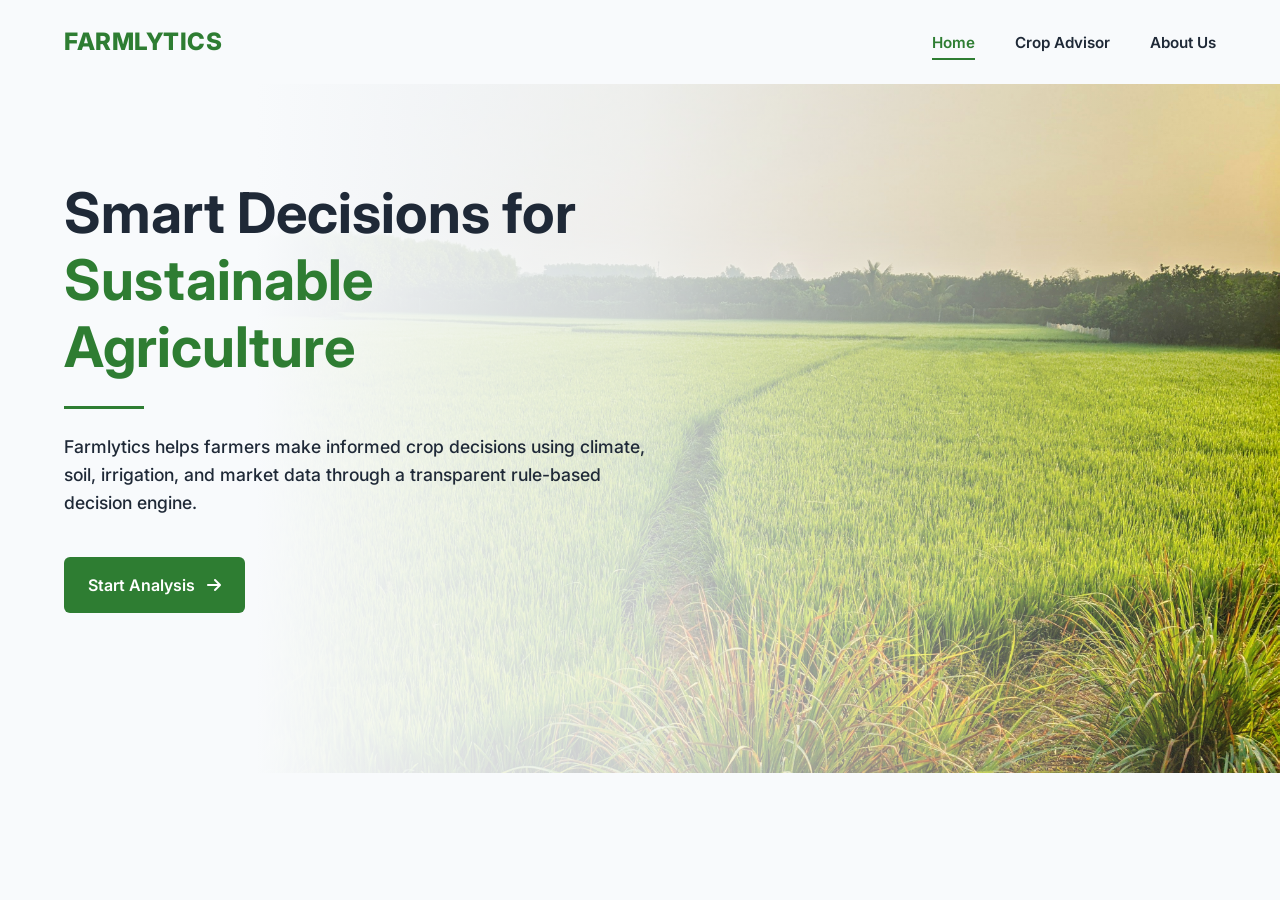
==== frontend/index.html @ 0c530e34 "Initial commit: Farmlytics Agricultural Decision Support System" ====
<!DOCTYPE html>
<html lang="en">
<head>
    <meta charset="UTF-8">
    <meta name="viewport" content="width=device-width, initial-scale=1.0">
    <title>Farmlytics</title>
    <!-- Google Fonts -->
    <link href="https://fonts.googleapis.com/css2?family=Inter:wght@400;500;600;700;800&display=swap" rel="stylesheet">
    <!-- FontAwesome for Icons -->
    <link rel="stylesheet" href="https://cdnjs.cloudflare.com/ajax/libs/font-awesome/6.4.0/css/all.min.css">
    
    <style>
        /* CSS Reset and Variables */
        :root {
            --primary-green: #2e7d32;
            --primary-green-hover: #1b5e20;
            --text-dark: #1f2937;
            --text-gray: #4b5563;
            --bg-light: #f8fafc;
            --white: #ffffff;
            --font-main: 'Inter', sans-serif;
        }

        * {
            margin: 0;
            padding: 0;
            box-sizing: border-box;
        }

        body {
            font-family: var(--font-main);
            color: var(--text-dark);
            background-color: var(--bg-light);
            line-height: 1.5;
        }

        /* Navigation Bar */
        .navbar {
            display: flex;
            justify-content: space-between;
            align-items: center;
            padding: 1.5rem 5%;
            background-color: var(--bg-light);
        }

        .logo {
            font-size: 1.5rem;
            font-weight: 800;
            color: var(--primary-green);
            text-decoration: none;
            letter-spacing: 0.5px;
            transition: transform 0.3s ease;
        }
        
        .logo:hover {
            transform: scale(1.02);
        }

        .nav-links {
            display: flex;
            list-style: none;
            gap: 2.5rem;
        }

        /* Enhanced Functional Hover for Nav Links */
        .nav-links li a {
            position: relative;
            text-decoration: none;
            color: var(--text-dark);
            font-weight: 600;
            font-size: 0.95rem;
            padding-bottom: 0.5rem;
            transition: color 0.3s ease;
        }

        .nav-links li a::after {
            content: '';
            position: absolute;
            width: 0;
            height: 2px;
            bottom: 0;
            left: 0;
            background-color: var(--primary-green);
            transition: width 0.3s ease;
        }

        .nav-links li a:hover {
            color: var(--primary-green);
        }

        .nav-links li a:hover::after,
        .nav-links li a.active::after {
            width: 100%;
        }

        .nav-links li a.active {
            color: var(--primary-green);
        }

        /* Hero Section */
        .hero {
            position: relative;
            padding: 6rem 5% 10rem 5%;
            background: linear-gradient(to right, rgba(248, 250, 252, 1) 20%, rgba(248, 250, 252, 0.8) 50%, rgba(248, 250, 252, 0) 100%), 
                        url('bg_image.jpg') center/cover no-repeat;
            min-height: 75vh;
            display: flex;
            align-items: center;
        }

        .hero-content {
            max-width: 600px;
            z-index: 2;
        }

        .hero h1 {
            font-size: 3.5rem;
            line-height: 1.2;
            font-weight: 700;
            color: var(--text-dark);
            margin-bottom: 1.5rem;
        }

        .hero h1 span {
            color: var(--primary-green);
        }

        .title-divider {
            width: 80px;
            height: 3px;
            background-color: var(--primary-green);
            margin-bottom: 1.5rem;
        }

        .hero p {
            font-size: 1.1rem;
            color: var(--text-dark);
            margin-bottom: 2.5rem;
            font-weight: 500;
            line-height: 1.6;
        }

        /* Enhanced Functional Hover for Button */
        .btn-primary {
            display: inline-flex;
            align-items: center;
            gap: 0.75rem;
            background-color: var(--primary-green);
            color: var(--white);
            padding: 1rem 1.5rem;
            border-radius: 6px;
            text-decoration: none;
            font-weight: 600;
            font-size: 1rem;
            border: none;
            cursor: pointer;
            transition: all 0.3s ease; /* Smoothed all transitions */
        }

        .btn-primary i {
            transition: transform 0.3s ease;
        }

        .btn-primary:hover {
            background-color: var(--primary-green-hover);
            transform: translateY(-2px); /* Lifts the button slightly */
            box-shadow: 0 4px 12px rgba(46, 125, 50, 0.3); /* Adds a soft glow/shadow */
        }

        .btn-primary:hover i {
            transform: translateX(4px); /* Pushes the arrow slightly to the right */
        }
        
        .btn-primary:active {
            transform: translateY(0); /* Button presses down when clicked */
            box-shadow: 0 2px 6px rgba(46, 125, 50, 0.3);
        }

        /* Responsive Design */
        @media (max-width: 900px) {
            .hero h1 {
                font-size: 2.5rem;
            }
        }

        @media (max-width: 768px) {
            .navbar {
                flex-direction: column;
                gap: 1.5rem;
            }
            .nav-links {
                gap: 1.5rem;
                flex-wrap: wrap;
                justify-content: center;
            }
            .hero {
                padding: 4rem 5% 6rem 5%;
                background: linear-gradient(rgba(248, 250, 252, 0.9), rgba(248, 250, 252, 0.9)), 
                            url('bg_image') center/cover;
            }
        }
    </style>
</head>
<body>

    <!-- Navigation -->
    <nav class="navbar">
        <a href="#" class="logo">FARMLYTICS</a>
        <ul class="nav-links">
            <li><a href="#" class="active">Home</a></li>
            <li><a href="analyzer.html">Crop Advisor</a></li>
            <li><a href="#">About Us</a></li>
        </ul>
    </nav>

    <!-- Hero Section -->
    <section class="hero">
        <div class="hero-content">
            <h1>Smart Decisions for<br><span>Sustainable Agriculture</span></h1>
            <div class="title-divider"></div>
            <p>Farmlytics helps farmers make informed crop decisions using climate, soil, irrigation, and market data through a transparent rule-based decision engine.</p>
            <a href="analyzer.html" class="btn-primary">
                Start Analysis <i class="fas fa-arrow-right"></i>
            </a>
        </div>
    </section>

</body>
</html>
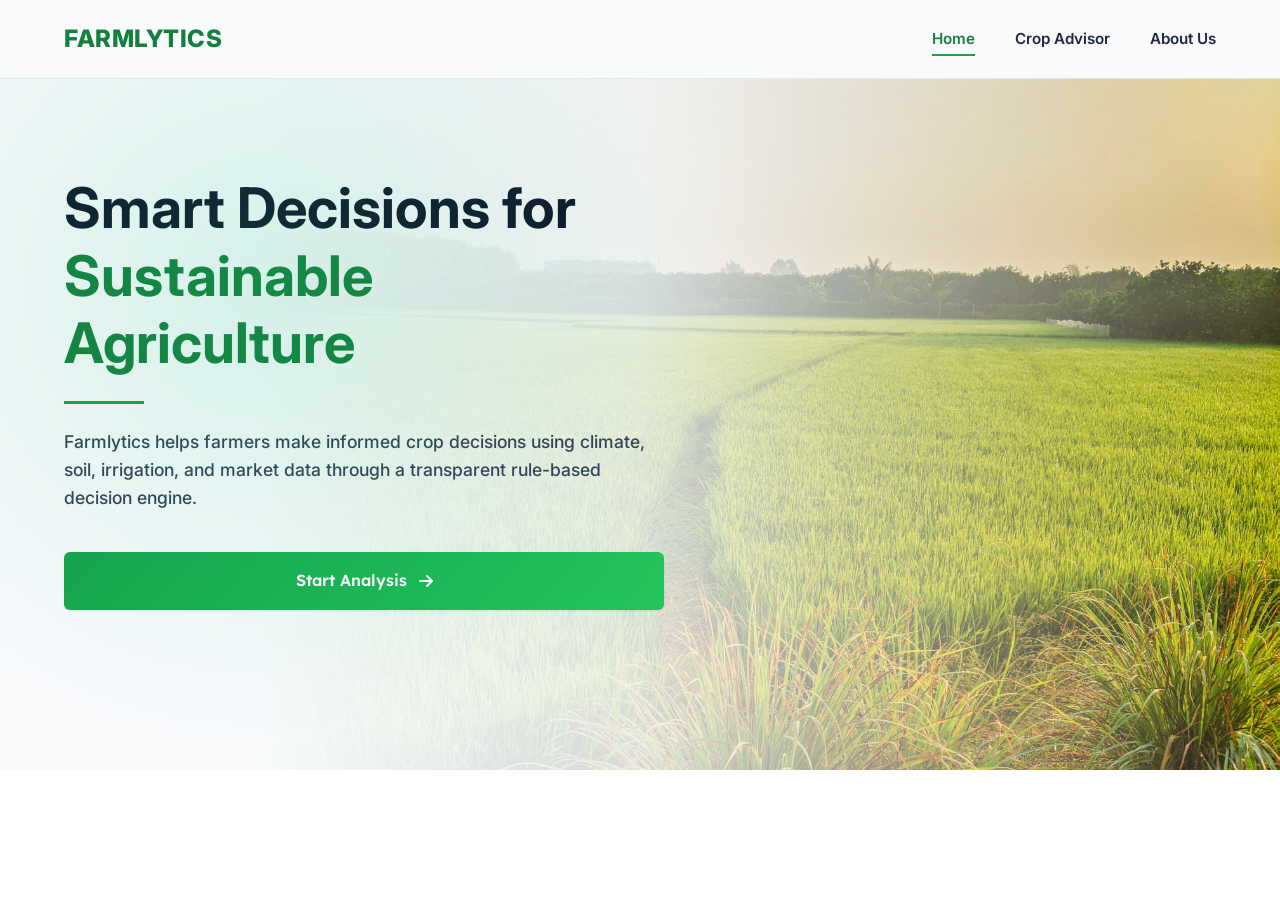
==== commit a6fb4efa: "Decouple frontend HTML and CSS files into clean student-project structure" ====
--- a/frontend/index.html
+++ b/frontend/index.html
@@ -6,210 +6,20 @@
     <title>Farmlytics</title>
     <!-- Google Fonts -->
     <link href="https://fonts.googleapis.com/css2?family=Inter:wght@400;500;600;700;800&display=swap" rel="stylesheet">
-    <!-- FontAwesome for Icons -->
+    <!-- FontAwesome Icons -->
     <link rel="stylesheet" href="https://cdnjs.cloudflare.com/ajax/libs/font-awesome/6.4.0/css/all.min.css">
-    
-    <style>
-        /* CSS Reset and Variables */
-        :root {
-            --primary-green: #2e7d32;
-            --primary-green-hover: #1b5e20;
-            --text-dark: #1f2937;
-            --text-gray: #4b5563;
-            --bg-light: #f8fafc;
-            --white: #ffffff;
-            --font-main: 'Inter', sans-serif;
-        }
-
-        * {
-            margin: 0;
-            padding: 0;
-            box-sizing: border-box;
-        }
-
-        body {
-            font-family: var(--font-main);
-            color: var(--text-dark);
-            background-color: var(--bg-light);
-            line-height: 1.5;
-        }
-
-        /* Navigation Bar */
-        .navbar {
-            display: flex;
-            justify-content: space-between;
-            align-items: center;
-            padding: 1.5rem 5%;
-            background-color: var(--bg-light);
-        }
-
-        .logo {
-            font-size: 1.5rem;
-            font-weight: 800;
-            color: var(--primary-green);
-            text-decoration: none;
-            letter-spacing: 0.5px;
-            transition: transform 0.3s ease;
-        }
-        
-        .logo:hover {
-            transform: scale(1.02);
-        }
-
-        .nav-links {
-            display: flex;
-            list-style: none;
-            gap: 2.5rem;
-        }
-
-        /* Enhanced Functional Hover for Nav Links */
-        .nav-links li a {
-            position: relative;
-            text-decoration: none;
-            color: var(--text-dark);
-            font-weight: 600;
-            font-size: 0.95rem;
-            padding-bottom: 0.5rem;
-            transition: color 0.3s ease;
-        }
-
-        .nav-links li a::after {
-            content: '';
-            position: absolute;
-            width: 0;
-            height: 2px;
-            bottom: 0;
-            left: 0;
-            background-color: var(--primary-green);
-            transition: width 0.3s ease;
-        }
-
-        .nav-links li a:hover {
-            color: var(--primary-green);
-        }
-
-        .nav-links li a:hover::after,
-        .nav-links li a.active::after {
-            width: 100%;
-        }
-
-        .nav-links li a.active {
-            color: var(--primary-green);
-        }
-
-        /* Hero Section */
-        .hero {
-            position: relative;
-            padding: 6rem 5% 10rem 5%;
-            background: linear-gradient(to right, rgba(248, 250, 252, 1) 20%, rgba(248, 250, 252, 0.8) 50%, rgba(248, 250, 252, 0) 100%), 
-                        url('bg_image.jpg') center/cover no-repeat;
-            min-height: 75vh;
-            display: flex;
-            align-items: center;
-        }
-
-        .hero-content {
-            max-width: 600px;
-            z-index: 2;
-        }
-
-        .hero h1 {
-            font-size: 3.5rem;
-            line-height: 1.2;
-            font-weight: 700;
-            color: var(--text-dark);
-            margin-bottom: 1.5rem;
-        }
-
-        .hero h1 span {
-            color: var(--primary-green);
-        }
-
-        .title-divider {
-            width: 80px;
-            height: 3px;
-            background-color: var(--primary-green);
-            margin-bottom: 1.5rem;
-        }
-
-        .hero p {
-            font-size: 1.1rem;
-            color: var(--text-dark);
-            margin-bottom: 2.5rem;
-            font-weight: 500;
-            line-height: 1.6;
-        }
-
-        /* Enhanced Functional Hover for Button */
-        .btn-primary {
-            display: inline-flex;
-            align-items: center;
-            gap: 0.75rem;
-            background-color: var(--primary-green);
-            color: var(--white);
-            padding: 1rem 1.5rem;
-            border-radius: 6px;
-            text-decoration: none;
-            font-weight: 600;
-            font-size: 1rem;
-            border: none;
-            cursor: pointer;
-            transition: all 0.3s ease; /* Smoothed all transitions */
-        }
-
-        .btn-primary i {
-            transition: transform 0.3s ease;
-        }
-
-        .btn-primary:hover {
-            background-color: var(--primary-green-hover);
-            transform: translateY(-2px); /* Lifts the button slightly */
-            box-shadow: 0 4px 12px rgba(46, 125, 50, 0.3); /* Adds a soft glow/shadow */
-        }
-
-        .btn-primary:hover i {
-            transform: translateX(4px); /* Pushes the arrow slightly to the right */
-        }
-        
-        .btn-primary:active {
-            transform: translateY(0); /* Button presses down when clicked */
-            box-shadow: 0 2px 6px rgba(46, 125, 50, 0.3);
-        }
-
-        /* Responsive Design */
-        @media (max-width: 900px) {
-            .hero h1 {
-                font-size: 2.5rem;
-            }
-        }
-
-        @media (max-width: 768px) {
-            .navbar {
-                flex-direction: column;
-                gap: 1.5rem;
-            }
-            .nav-links {
-                gap: 1.5rem;
-                flex-wrap: wrap;
-                justify-content: center;
-            }
-            .hero {
-                padding: 4rem 5% 6rem 5%;
-                background: linear-gradient(rgba(248, 250, 252, 0.9), rgba(248, 250, 252, 0.9)), 
-                            url('bg_image') center/cover;
-            }
-        }
-    </style>
+    <!-- External Stylesheet (HTML and CSS Completely Separated) -->
+    <link rel="stylesheet" href="styles.css?v=9.0">
 </head>
 <body>
 
-    <!-- Navigation -->
+    <!-- Navigation Bar -->
     <nav class="navbar">
-        <a href="#" class="logo">FARMLYTICS</a>
+        <a href="index.html" class="logo">FARMLYTICS</a>
         <ul class="nav-links">
-            <li><a href="#" class="active">Home</a></li>
+            <li><a href="index.html" class="active">Home</a></li>
             <li><a href="analyzer.html">Crop Advisor</a></li>
-            <li><a href="#">About Us</a></li>
+            <li><a href="about.html">About Us</a></li>
         </ul>
     </nav>
 
--- a/frontend/styles.css
+++ b/frontend/styles.css
@@ -0,0 +1,6918 @@
+/* ==========================================================================+
+   AgroRisk Advisor — Design System & Styles+
+   ========================================================================== */+
++
+@import url('https://fonts.googleapis.com/css2?family=Inter:wght@300;400;600;700&family=Lexend:wght@300;400;600;800&family=JetBrains+Mono&display=swap');+
++
+/* --------------------------------------------------------------------------+
+   Layer 1 — Primitive Tokens (Theme-Invariant)+
+   -------------------------------------------------------------------------- */+
+:root {+
+  /* --- Colors (Primitives) — defined once, never changed by theme --- */+
+  --green-50: #f0fdf4;+
+  --green-100: #dcfce7;+
+  --green-200: #bbf7d0;+
+  --green-300: #86efac;+
+  --green-400: #4ade80;+
+  --green-500: #22c55e;+
+  --green-600: #16a34a;+
+  --green-700: #15803d;+
+  --green-800: #166534;+
+  --green-900: #14532d;+
+  --green-950: #052e16;+
++
+  --emerald-500: #10b981;+
+  --emerald-600: #059669;+
++
+  --slate-50: #f8fafc;+
+  --slate-100: #f1f5f9;+
+  --slate-200: #e2e8f0;+
+  --slate-300: #cbd5e1;+
+  --slate-400: #94a3b8;+
+  --slate-500: #64748b;+
+  --slate-600: #475569;+
+  --slate-700: #334155;+
+  --slate-800: #1e293b;+
+  --slate-900: #0f172a;+
+  --slate-950: #020617;+
++
+  --amber-50: #fffbeb;+
+  --amber-300: #fcd34d;+
+  --amber-400: #fbbf24;+
+  --amber-500: #f59e0b;+
+  --amber-700: #b45309;+
+  --amber-800: #92400e;+
++
+  --red-50: #fef2f2;+
+  --red-400: #f87171;+
+  --red-600: #dc2626;+
+  --red-800: #991b1b;+
+  --red-900: #7f1d1d;+
++
+  --white: #ffffff;+
+  --black: #111111;+
++
+  /* --- Typography --- */+
+  --font-heading: 'Lexend', system-ui, sans-serif;+
+  --font-body: 'Inter', system-ui, sans-serif;+
+  --font-mono: 'JetBrains Mono', monospace;+
+  --font-primary: var(--font-body);+
++
+  /* --- Spacing (8-point grid) --- */+
+  --s-1: 0.5rem;   /* 8px */+
+  --s-15: 0.75rem; /* 12px — deviate: half-step for compact padding */+
+  --s-2: 1rem;     /* 16px */+
+  --s-3: 1.5rem;   /* 24px */+
+  --s-4: 2rem;     /* 32px */+
+  --s-5: 2.5rem;   /* 40px */+
+  --s-6: 3rem;     /* 48px */+
+  --s-8: 4rem;     /* 64px */+
+  --s-12: 6rem;    /* 96px */+
+  --space-2: var(--s-2);+
+  --space-4: var(--s-4);+
+  --space-8: var(--s-8);+
++
+  /* --- Radii --- */+
+  --radius-sm: 8px;+
+  --radius-md: 16px;+
+  --radius-lg: 24px;+
+  --radius-xl: 32px;+
+  --radius-full: 9999px;+
++
+  /* --- Transitions --- */+
+  --t-fast: 150ms cubic-bezier(0.4, 0, 0.2, 1);+
+  --t-base: 300ms cubic-bezier(0.4, 0, 0.2, 1);+
+  --t-slow: 500ms cubic-bezier(0.4, 0, 0.2, 1);+
++
+  /* --- Z-Index Scale --- */+
+  --z-base: 1;+
+  --z-dropdown: 10;+
+  --z-sticky: 20;+
+  --z-overlay: 30;+
+  --z-modal: 40;+
+}+
++
+/* --------------------------------------------------------------------------+
+   Layer 2 — Semantic Tokens: LIGHT MODE (default)+
+   High-contrast, sunlight-optimized for agricultural field workers.+
+   Text: #111111 on #ffffff — contrast ratio ≈ 18.9:1 (WCAG AAA).+
+   -------------------------------------------------------------------------- */+
+html,+
+html[data-theme="light"] {+
+  /* --- Surface --- */+
+  --app-bg: #ffffff;+
+  --app-text: #111111;+
+  --app-text-muted: #555555;+
+  --card-bg: #ffffff;+
+  --card-border: #d1d5db;+
+  --nav-bg: rgba(255, 255, 255, 0.92);+
+  --nav-blur: 16px;+
+  --nav-text: #333333;+
++
+  /* --- Primary --- */+
+  --primary: #157a3b;+
+  --primary-hover: #0f5f2d;+
+  --accent: var(--amber-500);+
+  --accent-primary: #157a3b;+
+  --accent-glow: rgba(21, 122, 59, 0.1);+
+  --btn-primary-hover: #0f5f2d;+
++
+  /* --- Text Hierarchy (WCAG AAA on white) --- */+
+  --text-primary: #111111;+
+  --text-secondary: #333333;+
+  --text-muted: #666666;+
++
+  /* --- Backgrounds --- */+
+  --bg-body: #ffffff;+
+  --bg-surface: #ffffff;+
+  --bg-surface-alt: #f5f5f5;+
++
+  /* --- Borders --- */+
+  --border-soft: #cccccc;+
+  --border-subtle: #e0e0e0;+
+  --border-hover: #999999;+
+  --border-focus: #157a3b;+
++
+  /* --- Glass --- */+
+  --glass-bg: rgba(255, 255, 255, 0.7);+
+  --glass-border: rgba(0, 0, 0, 0.08);+
+  --glass-blur: blur(12px);+
++
+  /* --- Shadows --- */+
+  --shadow-sm: 0 1px 3px 0 rgb(0 0 0 / 0.08);+
+  --shadow-md: 0 4px 8px -2px rgb(0 0 0 / 0.12), 0 2px 4px -2px rgb(0 0 0 / 0.08);+
+  --shadow-lg: 0 12px 24px -4px rgb(0 0 0 / 0.12), 0 4px 8px -4px rgb(0 0 0 / 0.08);+
+  --shadow-glow: 0 0 16px rgba(21, 122, 59, 0.2);+
++
+  /* --- Risk Tones (Light — WCAG AAA) --- */+
+  --risk-safe-bg: #e8f5e9;+
+  --risk-safe-border: #2e7d32;+
+  --risk-safe-text: #1b5e20;+
+  --risk-safe-badge: #2e7d32;+
++
+  --risk-moderate-bg: #fff8e1;+
+  --risk-moderate-border: #e6a800;+
+  --risk-moderate-text: #7a4f01;+
+  --risk-moderate-badge: #c78c00;+
++
+  --risk-high-bg: #ffebee;+
+  --risk-high-border: #c62828;+
+  --risk-high-text: #b71c1c;+
+  --risk-high-badge: #c62828;+
++
+  /* --- Form Tones --- */+
+  --input-bg: #fafafa;+
+  --input-border: #cccccc;+
+  --input-focus: var(--primary);+
+}+
++
+/* --------------------------------------------------------------------------+
+   Layer 2 — Semantic Tokens: DARK MODE+
+   Optimised for indoor / low-light use.+
+   -------------------------------------------------------------------------- */+
+html[data-theme="dark"] {+
+  --app-bg: #0a0f1a;+
+  --app-text: #e8eaed;+
+  --app-text-muted: #9aa0a6;+
+  --card-bg: rgba(15, 23, 42, 0.65);+
+  --card-border: rgba(255, 255, 255, 0.08);+
+  --nav-bg: rgba(10, 15, 26, 0.88);+
+  --nav-blur: 16px;+
+  --nav-text: #c0c8d0;+
++
+  --primary: #4ade80;+
+  --primary-hover: #86efac;+
+  --accent: var(--amber-400);+
+  --accent-primary: #4ade80;+
+  --accent-glow: rgba(74, 222, 128, 0.12);+
+  --btn-primary-hover: #86efac;+
++
+  --text-primary: #e8eaed;+
+  --text-secondary: #b0b8c1;+
+  --text-muted: #7a8492;+
++
+  --bg-body: #0a0f1a;+
+  --bg-surface: #111827;+
+  --bg-surface-alt: #1a2332;+
++
+  --border-soft: rgba(255, 255, 255, 0.1);+
+  --border-subtle: rgba(255, 255, 255, 0.06);+
+  --border-hover: rgba(255, 255, 255, 0.2);+
+  --border-focus: #4ade80;+
++
+  --glass-bg: rgba(15, 23, 42, 0.4);+
+  --glass-border: rgba(255, 255, 255, 0.06);+
+  --glass-blur: blur(12px);+
++
+  --shadow-sm: 0 1px 2px 0 rgb(0 0 0 / 0.3);+
+  --shadow-md: 0 4px 8px -2px rgb(0 0 0 / 0.4), 0 2px 4px -2px rgb(0 0 0 / 0.3);+
+  --shadow-lg: 0 12px 24px -4px rgb(0 0 0 / 0.5), 0 4px 8px -4px rgb(0 0 0 / 0.4);+
+  --shadow-glow: 0 0 20px rgba(74, 222, 128, 0.25);+
++
+  --risk-safe-bg: rgba(34, 197, 94, 0.1);+
+  --risk-safe-border: #4ade80;+
+  --risk-safe-text: #86efac;+
+  --risk-safe-badge: #22c55e;+
++
+  --risk-moderate-bg: rgba(245, 158, 11, 0.1);+
+  --risk-moderate-border: var(--amber-400);+
+  --risk-moderate-text: #fcd34d;+
+  --risk-moderate-badge: #f59e0b;+
++
+  --risk-high-bg: rgba(239, 68, 68, 0.1);+
+  --risk-high-border: #f87171;+
+  --risk-high-text: #fca5a5;+
+  --risk-high-badge: #ef4444;+
++
+  --input-bg: rgba(15, 23, 42, 0.8);+
+  --input-border: rgba(255, 255, 255, 0.1);+
+  --input-focus: #4ade80;+
+}+
++
+/* --------------------------------------------------------------------------+
+   Theme Toggle Button+
+   -------------------------------------------------------------------------- */+
+.theme-toggle {+
+  display: inline-flex;+
+  align-items: center;+
+  justify-content: center;+
+  width: 2.5rem;+
+  height: 2.5rem;+
+  padding: 0;+
+  border: 1px solid var(--border-soft);+
+  border-radius: var(--radius-sm);+
+  background: var(--bg-surface-alt);+
+  color: var(--text-primary);+
+  font-size: 1.25rem;+
+  cursor: pointer;+
+  transition: background var(--t-fast), border-color var(--t-fast), transform var(--t-fast);+
+  flex-shrink: 0;+
+  line-height: 1;+
+}+
++
+.theme-toggle:hover {+
+  border-color: var(--primary);+
+  background: var(--accent-glow);+
+  transform: scale(1.08);+
+}+
++
+.theme-toggle:focus-visible {+
+  outline: 2px solid var(--border-focus);+
+  outline-offset: 2px;+
+}+
++
+  justify-content: center;+
+  text-align: center;+
+  padding: var(--s-8) var(--s-4);+
+  background: #111827;+
+  overflow: hidden;+
+  border-bottom: 1px solid var(--card-border);+
+}+
++
+.hero::before {+
+  content: "";+
+  position: absolute;+
+  inset: 0;+
+  background-image: url('assets/images/hero_bg.png');+
+  background-size: cover;+
+  background-position: center;+
+  opacity: 0.25;+
+  z-index: 1;+
+}+
++
+.hero::after {+
+  content: "";+
+  position: absolute;+
+  inset: 0;+
+  background: radial-gradient(circle at 20% 30%, rgba(16, 185, 129, 0.15) 0%, transparent 40%),+
+              radial-gradient(circle at 80% 70%, rgba(245, 158, 11, 0.1) 0%, transparent 40%);+
+  z-index: 2;+
+  animation: meshFlow 20s infinite alternate ease-in-out;+
+}+
++
+@keyframes meshFlow {+
+  0% { transform: scale(1) translate(0, 0); }+
+  100% { transform: scale(1.1) translate(20px, 20px); }+
+}+
++
+.hero__content {+
+  max-width: 800px;+
+  position: relative;+
+  z-index: 10;+
+  animation: fadeSlideUp 0.8s var(--t-slow) both;+
+}+
++
+.hero__title {+
+  font-family: var(--font-heading);+
+  font-size: clamp(2.5rem, 8vw, 4.5rem);+
+  font-weight: 800;+
+  line-height: 1;+
+  letter-spacing: -0.04em;+
+  color: white;+
+  margin-bottom: var(--s-4);+
+}+
++
+.hero__accent {+
+  background: linear-gradient(to right, var(--green-400), var(--amber-400));+
+  -webkit-background-clip: text;+
+  background-clip: text;+
+  color: transparent;+
+  display: inline-block;+
+}+
++
+.hero__subtitle {+
+  font-size: 1.25rem;+
+  font-family: var(--font-body);+
+  color: var(--slate-400);+
+  margin-bottom: var(--s-6);+
+  max-width: 600px;+
+  margin-inline: auto;+
+}+
++
+.hero__cta {+
+  display: inline-flex;+
+  align-items: center;+
+  gap: var(--s-1);+
+  background: var(--primary);+
+  color: white;+
+  padding: var(--s-2) var(--s-6);+
+  border-radius: var(--radius-full);+
+  font-weight: 700;+
+  font-size: 1.125rem;+
+  transition: all var(--t-base);+
+  box-shadow: var(--shadow-glow);+
+}+
++
+.hero__cta:hover {+
+  transform: translateY(-4px);+
+  background: var(--primary-hover);+
+  box-shadow: 0 12px 24px rgba(16, 185, 129, 0.4);+
+}+
++
+/* Feature Cards Overhaul */+
+.about-section {+
+  max-width: 1200px;+
+  margin: 0 auto;+
+  padding: var(--s-12) var(--s-4);+
+}+
++
+.section-heading {+
+  font-family: var(--font-heading);+
+  font-size: 2.5rem;+
+  font-weight: 800;+
+  text-align: center;+
+  margin-bottom: var(--s-8);+
+  color: var(--app-text);+
+  letter-spacing: -0.02em;+
+}+
++
+.about-grid {+
+  display: grid;+
+  grid-template-columns: repeat(auto-fit, minmax(280px, 1fr));+
+  gap: var(--s-3);+
+}+
++
+.about-card {+
+  background: var(--card-bg);+
+  border: 1px solid var(--card-border);+
+  border-radius: var(--radius-lg);+
+  padding: var(--s-4);+
+  transition: all var(--t-base);+
+  display: flex;+
+  flex-direction: column;+
+  gap: var(--s-2);+
+  backdrop-filter: var(--glass-blur);+
+}+
++
+.about-card:hover {+
+  transform: translateY(-8px);+
+  border-color: var(--primary);+
+  box-shadow: var(--shadow-lg);+
+}+
++
+.about-card__icon {+
+  font-size: 2.5rem;+
+  background: var(--slate-100);+
+  width: 64px;+
+  height: 64px;+
+  display: flex;+
+  align-items: center;+
+  justify-content: center;+
+  border-radius: var(--radius-md);+
+  margin-bottom: var(--s-1);+
+}+
++
+.about-card__title {+
+  font-family: var(--font-heading);+
+  font-size: 1.25rem;+
+  font-weight: 700;+
+  color: var(--app-text);+
+}+
++
+.about-card__text {+
+  color: var(--app-text-muted);+
+  font-size: 0.9375rem;+
+  line-height: 1.6;+
+}+
++
+/* Animations */+
+@keyframes fadeSlideUp {+
+  0% {+
+    opacity: 0;+
+    transform: translateY(30px);+
+  }+
+  100% {+
+    opacity: 1;+
+    transform: translateY(0);+
+  }+
+}+
++
+@keyframes fadeIn {+
+  from { opacity: 0; }+
+  to { opacity: 1; }+
+}+
++
+@keyframes shimmer {+
+  0% { background-position: -200% 0; }+
+  100% { background-position: 200% 0; }+
+}+
++
++
+/* Focus visible */+
+:focus-visible {+
+  outline: 2px solid var(--border-focus);+
+  outline-offset: 2px;+
+}+
++
+/* [hidden] rule moved to bottom for priority */+
++
+/* Reduced motion */+
+@media (prefers-reduced-motion: reduce) {+
++
+  *,+
+  *::before,+
+  *::after {+
+    animation-duration: 0.01ms !important;+
+    /* deviate: accessibility override */+
+    animation-iteration-count: 1 !important;+
+    /* deviate: accessibility override */+
+    transition-duration: 0.01ms !important;+
+    /* deviate: accessibility override */+
+  }+
++
+  html {+
+    scroll-behavior: auto;+
+  }+
+}+
++
+/* --------------------------------------------------------------------------+
+   Utility — Container+
+   -------------------------------------------------------------------------- */+
+.page-container {+
+  max-width: 72rem;+
+  margin-inline: auto;+
+  padding-inline: var(--s-4);+
+  padding-block: var(--s-8);+
+}+
++
+.page-container--narrow {+
+  max-width: 50rem;+
+}+
++
+/* --------------------------------------------------------------------------+
+   General Page Styling+
+   -------------------------------------------------------------------------- */+
+.page-heading {+
+  font-size: 2.5rem;+
+  font-weight: 800;+
+  letter-spacing: -0.03em;+
+  color: var(--green-900);+
+  margin-bottom: var(--s-2);+
+}+
++
+.page-lead {+
+  font-size: 1.125rem;+
+  color: var(--text-secondary);+
+  line-height: 1.6;+
+  margin-bottom: var(--s-8);+
+}+
++
+.doc-section {+
+  margin-bottom: var(--s-8);+
+}+
++
+.doc-heading {+
+  font-size: 1.5rem;+
+  font-weight: 700;+
+  color: var(--green-800);+
+  margin-bottom: var(--s-3);+
+}+
++
+.doc-list {+
+  list-style: disc;+
+  padding-left: var(--s-5);+
+  display: flex;+
+  flex-direction: column;+
+  gap: var(--s-2);+
+}+
++
+.doc-list--numbered {+
+  list-style: decimal;+
+}+
++
+.doc-list--x {+
+  list-style: none;+
+  padding-left: 0;+
+}+
++
+.doc-list--x li::before {+
+  content: '⚠';+
+  margin-right: var(--s-2);+
+  color: var(--risk-moderate-text);+
+}+
++
+.alert {+
+  padding: var(--s-3);+
+  border-radius: var(--radius-md);+
+  margin-bottom: var(--s-4);+
+}+
++
+.alert--warning {+
+  background: var(--risk-moderate-bg);+
+  border-left: 4px solid var(--risk-moderate-border);+
+  color: var(--risk-moderate-text);+
+}+
++
+/* --------------------------------------------------------------------------+
+   ADVISOR FORM — Glassmorphic Sidebar Style+
+   -------------------------------------------------------------------------- */+
+.advisor-section {+
+  display: grid;+
+  grid-template-columns: 320px 1fr;+
+  gap: var(--s-6);+
+  align-items: start;+
+}+
++
+@media (max-width: 992px) {+
+  .advisor-section {+
+    grid-template-columns: 1fr;+
+  }+
+}+
++
+.advisor-form {+
+  background: transparent;+
+  border: none;+
+  backdrop-filter: none;+
+  border-radius: 0;+
+  padding: 0;+
+  box-shadow: none;+
+}+
++
+.form-grid {+
+  display: grid;+
+  grid-template-columns: repeat(auto-fit, minmax(14rem, 1fr));+
+  gap: var(--s-3);+
+  margin-bottom: var(--s-4);+
+}+
++
+.form-group {+
+  display: flex;+
+  flex-direction: column;+
+  gap: var(--s-1);+
+}+
++
+.form-label {+
+  font-size: 0.8125rem;+
+  font-weight: 600;+
+  color: var(--text-secondary);+
+  text-transform: uppercase;+
+  letter-spacing: 0.06em;+
+}+
++
+.form-optional {+
+  font-weight: 400;+
+  text-transform: none;+
+  letter-spacing: 0;+
+  color: var(--text-muted);+
+}+
++
+.form-select {+
+  appearance: none;+
+  background-color: var(--bg-body);+
+  background-image: url("data:image/svg+xml,%3Csvg xmlns='http://www.w3.org/2000/svg' width='16' height='16' fill='%2357534E' viewBox='0 0 16 16'%3E%3Cpath d='M4.646 5.646a.5.5 0 0 1 .708 0L8 8.293l2.646-2.647a.5.5 0 0 1 .708.708l-3 3a.5.5 0 0 1-.708 0l-3-3a.5.5 0 0 1 0-.708z'/%3E%3C/svg%3E");+
+  background-repeat: no-repeat;+
+  background-position: right var(--s-2) center;+
+  background-size: 1rem;+
+  border: 1px solid var(--border-soft);+
+  border-radius: 8px;+
+  color: var(--text-primary);+
+  font-family: var(--font-primary);+
+  font-size: 0.9375rem;+
+  padding: 0.625rem var(--s-5) 0.625rem var(--s-2);+
+  transition: border-color var(--t-fast), box-shadow var(--t-fast);+
+  cursor: pointer;+
+}+
++
+.form-select:hover {+
+  border-color: var(--border-hover);+
+}+
++
+.form-select:focus-visible {+
+  border-color: var(--border-focus);+
+  box-shadow: 0 0 0 3px var(--accent-glow);+
+  outline: 2px solid var(--border-focus); outline-offset: 2px;+
+}+
++
+.form-select option {+
+  background: var(--bg-surface);+
+  color: var(--text-primary);+
+}+
++
+/* Primary button — Modern Gradient Style */+
+.btn-primary {+
+  display: flex;+
+  align-items: center;+
+  justify-content: center;+
+  gap: var(--s-1);+
+  width: 100%;+
+  padding: var(--s-15) var(--s-3);+
+  background: linear-gradient(135deg, var(--green-600) 0%, var(--green-500) 100%);+
+  color: white;+
+  font-family: var(--font-heading);+
+  font-weight: 700;+
+  font-size: 1rem;+
+  border: none;+
+  border-radius: var(--radius-md);+
+  cursor: pointer;+
+  transition: all var(--t-base);+
+  box-shadow: var(--shadow-sm);+
+}+
++
+.btn-primary:hover {+
+  transform: translateY(-2px);+
+  box-shadow: var(--shadow-glow);+
+  filter: brightness(1.1);+
+}+
++
+.btn-primary:active {+
+  transform: translateY(0);+
+}+
++
+.btn-primary:disabled {+
+  opacity: 0.5;+
+  filter: grayscale(1);+
+  cursor: not-allowed;+
+}+
++
+/* Loader inside button */+
+.btn-primary__loader {+
+  display: none;+
+  width: 1rem;+
+  height: 1rem;+
+  border: 2px solid rgba(255, 255, 255, 0.3);+
+  border-top-color: var(--white);+
+  border-radius: var(--radius-full);+
+  animation: spin 0.6s linear infinite;+
+}+
++
+.btn-primary--loading .btn-primary__text {+
+  display: none;+
+}+
++
+.btn-primary--loading .btn-primary__loader {+
+  display: block;+
+}+
++
+@keyframes spin {+
+  to {+
+    transform: rotate(360deg);+
+  }+
+}+
++
+/* --------------------------------------------------------------------------+
+   RESULTS+
+   -------------------------------------------------------------------------- */+
+.results-section--visible {+
+  animation: resultsReveal var(--t-slow) ease both;+
+}+
++
+@keyframes resultsReveal {+
+  from {+
+    opacity: 0;+
+    transform: translateY(var(--s-2));+
+  }+
++
+  to {+
+    opacity: 1;+
+    transform: translateY(0);+
+  }+
+}+
++
+/* District info (inline after dropdown) */+
+.district-info {+
+  display: flex;+
+  flex-wrap: wrap;+
+  gap: var(--s-1);+
+  margin-top: var(--s-1);+
+}+
++
+.district-info__chip {+
+  display: inline-flex;+
+  align-items: center;+
+  gap: 0.25rem;+
+  padding: 0.25rem var(--s-1);+
+  background: var(--bg-surface-alt);+
+  border: 1px solid var(--border-subtle);+
+  border-radius: var(--radius-sm);+
+  font-size: 0.6875rem;+
+  color: var(--text-secondary);+
+}+
++
+/* Summary bar */+
+.results-summary {+
+  display: flex;+
+  flex-direction: column;+
+  align-items: center;+
+  gap: var(--s-2);+
+  margin-bottom: var(--s-4);+
+}+
++
+.summary-district {+
+  font-size: 0.875rem;+
+  color: var(--text-secondary);+
+  text-align: center;+
+  padding: var(--s-1) var(--s-2);+
+  background: var(--bg-surface);+
+  border: 1px solid var(--border-subtle);+
+  border-radius: var(--radius-md);+
+}+
++
+.summary-district strong {+
+  color: var(--text-primary);+
+}+
++
+.summary-chips-container {+
+  background: var(--bg-surface-alt);+
+  border: 1px solid var(--border-subtle);+
+  border-radius: var(--radius-lg);+
+  padding: var(--s-3) var(--s-4);+
+  width: 100%;+
+  max-width: 48rem;+
+  text-align: center;+
+}+
++
+.summary-chips-title {+
+  font-size: 0.8125rem;+
+  color: var(--text-muted);+
+  text-transform: uppercase;+
+  letter-spacing: 0.05em;+
+  margin-bottom: var(--s-3);+
+  text-align: center;+
+}+
++
+.summary-chips {+
+  display: flex;+
+  flex-wrap: wrap;+
+  gap: var(--s-2);+
+  justify-content: center;+
+}+
++
+/* Stat chip variants */+
+.crop-card__stat--warn {+
+  color: var(--risk-moderate-text);+
+  background: var(--risk-moderate-bg);+
+}+
++
+.crop-card__stat--ok {+
+  color: var(--risk-safe-text);+
+  background: var(--risk-safe-bg);+
+}+
++
+.summary-chip {+
+  display: flex;+
+  align-items: center;+
+  gap: var(--s-1);+
+  padding: var(--s-1) var(--s-2);+
+  border-radius: var(--radius-md);+
+  font-size: 0.875rem;+
+  font-weight: 600;+
+}+
++
+.summary-chip--safe {+
+  background: var(--risk-safe-bg);+
+  color: var(--risk-safe-text);+
+  border: 1px solid var(--risk-safe-border);+
+}+
++
+.summary-chip--moderate {+
+  background: var(--risk-moderate-bg);+
+  color: var(--risk-moderate-text);+
+  border: 1px solid var(--risk-moderate-border);+
+}+
++
+.summary-chip--high {+
+  background: var(--risk-high-bg);+
+  color: var(--risk-high-text);+
+  border: 1px solid var(--risk-high-border);+
+}+
++
+.summary-chip__count {+
+  font-family: var(--font-mono);+
+  font-size: 1.25rem;+
+}+
++
+/* Filter pills */+
+.filter-bar {+
+  display: flex;+
+  flex-wrap: wrap;+
+  gap: var(--s-1);+
+  justify-content: center;+
+  margin-bottom: var(--s-4);+
+}+
++
+.filter-pill {+
+  padding: var(--s-1) var(--s-2);+
+  font-family: var(--font-primary);+
+  font-size: 0.8125rem;+
+  font-weight: 500;+
+  border: 1px solid var(--border-subtle);+
+  border-radius: var(--radius-md);+
+  background: transparent;+
+  color: var(--text-secondary);+
+  cursor: pointer;+
+  transition: background var(--t-fast), color var(--t-fast), border-color var(--t-fast);+
+}+
++
+.filter-pill:hover {+
+  border-color: var(--border-hover);+
+  color: var(--text-primary);+
+}+
++
+.filter-pill--active {+
+  background: var(--accent-glow);+
+  border-color: var(--accent-primary);+
+  color: var(--accent-primary);+
+}+
++
+/* Results grid */+
+.results-grid {+
+  display: grid;+
+  grid-template-columns: repeat(auto-fill, minmax(20rem, 1fr));+
+  gap: var(--s-3);+
+}+
++
+/* --------------------------------------------------------------------------+
+   MAP WIDGET (SUMMARY)+
+   -------------------------------------------------------------------------- */+
+.district-map-widget {+
+  background: var(--bg-surface-alt);+
+  border: 1px solid var(--border-subtle);+
+  border-radius: var(--radius-lg);+
+  padding: var(--s-3);+
+  margin-bottom: var(--s-3);+
+  width: 100%;+
+  max-width: 48rem;+
+  text-align: center;+
+}+
++
+.map-widget-title {+
+  font-size: 1.125rem;+
+  font-weight: 700;+
+  margin-bottom: 0.25rem;+
+}+
++
+.map-widget-detail {+
+  font-size: 0.75rem;+
+  color: var(--text-secondary);+
+}+
++
+/* --- Rainfall Spectrum Bar --- */+
+.rainfall-color-map-container {+
+  margin-top: var(--s-3);+
+  margin-bottom: var(--s-2);+
+  padding-inline: 0;+
+}+
++
+.rainfall-color-map {+
+  position: relative;+
+  height: 0.75rem;+
+  /* deviate: 12px spectrum bar */+
+  background: linear-gradient(90deg,+
+      var(--red-400) 0%,+
+      var(--amber-400) 30%,+
+      var(--green-400) 60%,+
+      #3b82f6 100%);+
+  border-radius: 999px;+
+  margin-bottom: var(--s-1);+
+}+
++
+/* Indicator needle — extends beyond the bar for clarity */+
+.color-map-indicator {+
+  position: absolute;+
+  top: -4px;+
+  /* deviate: 4px overshoot for visual clarity */+
+  height: calc(100% + 8px);+
+  /* deviate: extends 4px above + 4px below bar */+
+  width: 3px;+
+  /* deviate: 3px needle for visibility */+
+  background: var(--text-primary);+
+  transform: translateX(-50%);+
+  border-radius: 2px;+
+  /* deviate: pill-shaped needle */+
+  transition: left var(--t-slow);+
+  box-shadow: 0 0 0 2px var(--bg-surface);+
+  /* white ring for contrast on gradient */+
+}+
++
+/* Tooltip bubble — charcoal, Inter font */+
+.indicator-tooltip {+
+  position: absolute;+
+  bottom: calc(100% + var(--s-1));+
+  left: 50%;+
+  transform: translateX(-50%);+
+  background: var(--text-primary);+
+  color: var(--white);+
+  font-size: 0.75rem;+
+  padding: 0.25rem 0.5rem;+
+  border-radius: var(--radius-sm);+
+  border: none;+
+  font-family: var(--font-primary);+
+  font-weight: 700;+
+  white-space: nowrap;+
+  box-shadow: var(--shadow-md);+
+}+
++
+/* Tooltip caret arrow */+
+.indicator-tooltip::after {+
+  content: '';+
+  position: absolute;+
+  top: 100%;+
+  left: 50%;+
+  transform: translateX(-50%);+
+  border: 4px solid transparent;+
+  /* deviate: 4px caret */+
+  border-top-color: var(--text-primary);+
+}+
++
+/* Labels row — fully below bar, never overlapping */+
+.color-map-labels {+
+  display: flex;+
+  justify-content: space-between;+
+  font-size: 0.75rem;+
+  font-weight: 500;+
+  color: var(--text-secondary);+
+  font-family: var(--font-primary);+
+  padding-top: var(--s-1);+
+}+
++
+/* --------------------------------------------------------------------------+
+   EXPLAIN PANEL+
+   -------------------------------------------------------------------------- */+
+.explain-panel {+
+  margin-top: var(--s-2);+
+  background: var(--bg-surface-alt);+
+  border: 1px solid var(--border-subtle);+
+  border-radius: var(--radius-sm);+
+  overflow: hidden;+
+}+
++
+.explain-summary {+
+  font-size: 0.8125rem;+
+  font-weight: 600;+
+  color: var(--text-secondary);+
+  padding: var(--s-1) var(--s-2);+
+  cursor: pointer;+
+  background: var(--bg-body);+
+  transition: color var(--t-fast);+
+}+
++
+.explain-summary:hover {+
+  color: var(--text-primary);+
+}+
++
+.explain-body {+
+  padding: var(--s-2);+
+  border-top: 1px solid var(--border-subtle);+
+}+
++
+.explain-row {+
+  margin-bottom: var(--s-1);+
+  padding-bottom: var(--s-1);+
+  border-bottom: 1px solid var(--border-subtle);+
+}+
++
+.explain-row:last-child {+
+  border-bottom: none;+
+  margin-bottom: 0;+
+  padding-bottom: 0;+
+}+
++
+.explain-rule {+
+  display: flex;+
+  justify-content: space-between;+
+  align-items: center;+
+  font-size: 0.8125rem;+
+  color: var(--text-primary);+
+}+
++
+.explain-score {+
+  font-family: var(--font-mono);+
+  font-size: 0.8125rem;+
+  font-weight: 700;+
+  color: var(--red-400);+
+}+
++
+.explain-detail {+
+  font-size: 0.6875rem;+
+  color: var(--text-muted);+
+  margin-top: 2px;+
+}+
++
+.explain-total {+
+  padding-top: var(--s-1);+
+  font-weight: 700;+
+  display: flex;+
+  justify-content: space-between;+
+}+
++
+.mt-3 {+
+  margin-top: var(--s-3);+
+}+
++
+.ms-auto {+
+  margin-left: auto;+
+}+
++
+/* --------------------------------------------------------------------------+
+   CROP CARD+
+   -------------------------------------------------------------------------- */+
+/* Crop card — Premium Glassmorphic Reveal */+
+.crop-card {+
+  position: relative;+
+  background: var(--card-bg);+
+  border: 1px solid var(--card-border);+
+  border-radius: var(--radius-lg);+
+  padding: var(--s-3);+
+  transition: transform var(--t-base), box-shadow var(--t-base), border-color var(--t-base);+
+  animation: cardIn var(--t-slow) ease both;+
+  backdrop-filter: var(--glass-blur);+
+}+
++
+/* Staggered reveal for up to 20 cards */+
+.crop-card:nth-child(1) { animation-delay: 50ms; }+
+.crop-card:nth-child(2) { animation-delay: 100ms; }+
+.crop-card:nth-child(3) { animation-delay: 150ms; }+
+.crop-card:nth-child(4) { animation-delay: 200ms; }+
+.crop-card:nth-child(5) { animation-delay: 250ms; }+
+.crop-card:nth-child(6) { animation-delay: 300ms; }+
+.crop-card:nth-child(n+7) { animation-delay: 350ms; }+
++
+.crop-card:hover {+
+  transform: translateY(-8px) scale(1.02);+
+  box-shadow: var(--shadow-lg), var(--shadow-glow);+
+  border-color: var(--primary);+
+  z-index: 2;+
+}+
++
+@keyframes cardIn {+
+  from {+
+    opacity: 0;+
+    transform: translateY(30px) scale(0.95);+
+  }+
+  to {+
+    opacity: 1;+
+    transform: translateY(0) scale(1);+
+  }+
+}+
++
+.crop-card--safe {+
+  border-left: 3px solid var(--risk-safe-border);+
+}+
++
+.crop-card--moderate {+
+  border-left: 3px solid var(--risk-moderate-border);+
+}+
++
+.crop-card--high {+
+  border-left: 3px solid var(--risk-high-border);+
+}+
++
+/* Badge */+
+.crop-card__badge {+
+  display: inline-block;+
+  padding: 0.25rem var(--s-1);+
+  font-size: 0.6875rem;+
+  font-weight: 700;+
+  text-transform: uppercase;+
+  letter-spacing: 0.08em;+
+  border-radius: var(--radius-sm);+
+  margin-bottom: var(--s-1);+
+}+
++
+.crop-card__badge--safe {+
+  background: var(--risk-safe-badge);+
+  color: var(--green-50);+
+}+
++
+.crop-card__badge--moderate {+
+  background: var(--risk-moderate-badge);+
+  color: var(--amber-50);+
+}+
++
+.crop-card__badge--high {+
+  background: var(--risk-high-badge);+
+  color: var(--red-50);+
+}+
++
+/* Header */+
+.crop-card__header {+
+  display: flex;+
+  align-items: flex-start;+
+  justify-content: space-between;+
+  gap: var(--s-2);+
+  margin-bottom: var(--s-1);+
+}+
++
+.crop-card__name {+
+  font-size: 1.125rem;+
+  font-weight: 700;+
+  line-height: 1.3;+
+}+
++
+.crop-card__category {+
+  font-size: 0.75rem;+
+  color: var(--text-muted);+
+  margin-bottom: var(--s-2);+
+}+
++
+/* Score meter */+
+.crop-card__score {+
+  font-family: var(--font-mono);+
+  font-size: 0.8125rem;+
+  font-weight: 500;+
+  color: var(--text-muted);+
+  white-space: nowrap;+
+}+
++
+/* Description */+
+.crop-card__desc {+
+  font-size: 0.875rem;+
+  color: var(--text-secondary);+
+  line-height: 1.6;+
+  margin-bottom: var(--s-2);+
+}+
++
+/* Stats row */+
+.crop-card__stats {+
+  display: flex;+
+  flex-wrap: wrap;+
+  gap: var(--s-1);+
+  margin-bottom: var(--s-2);+
+}+
++
+.crop-card__stat {+
+  display: flex;+
+  align-items: center;+
+  gap: 0.25rem;+
+  padding: 0.25rem var(--s-1);+
+  background: var(--bg-surface-alt);+
+  border-radius: var(--radius-sm);+
+  font-size: 0.75rem;+
+  color: var(--text-secondary);+
+}+
++
+.crop-card__stat-icon {+
+  font-size: 0.875rem;+
+}+
++
+/* Reasons */+
+.crop-card__reasons {+
+  list-style: none;+
+  display: flex;+
+  flex-direction: column;+
+  gap: var(--s-1);+
+}+
++
+.crop-card__reason {+
+  font-size: 0.8125rem;+
+  color: var(--text-secondary);+
+  line-height: 1.5;+
+  padding-left: var(--s-1);+
+  border-left: 2px solid var(--border-subtle);+
+}+
++
+/* Toggle button */+
+.crop-card__toggle {+
+  display: inline-block;+
+  margin-top: var(--s-1);+
+  padding: 0;+
+  border: none;+
+  background: none;+
+  color: var(--accent-primary);+
+  font-family: var(--font-primary);+
+  font-size: 0.8125rem;+
+  font-weight: 500;+
+  cursor: pointer;+
+  transition: color var(--t-fast);+
+}+
++
+.crop-card__toggle:hover {+
+  color: var(--btn-primary-hover);+
+}+
++
+/* --------------------------------------------------------------------------+
+   TOP RECOMMENDATION Component+
+   -------------------------------------------------------------------------- */+
+.top-recommendation {+
+  display: flex;+
+  justify-content: center;+
+  margin-bottom: var(--s-4);+
+  width: 100%;+
+}+
++
+.top-rec-card {+
+  background: var(--bg-surface-alt);+
+  border: 1px solid var(--border-subtle);+
+  border-radius: var(--radius-lg);+
+  padding: var(--s-3);+
+  box-shadow: var(--shadow-md);+
+  max-width: 48rem;+
+  width: 100%;+
+}+
++
+.top-rec-title {+
+  font-size: 0.8125rem;+
+  text-transform: uppercase;+
+  color: var(--text-primary);+
+  letter-spacing: 0.05em;+
+  margin-bottom: var(--s-2);+
+}+
++
+.top-rec-header {+
+  display: flex;+
+  align-items: center;+
+  gap: var(--s-2);+
+  margin-bottom: var(--s-2);+
+  flex-wrap: wrap;+
+}+
++
+.top-rec-name {+
+  font-size: 1.5rem;+
+  font-weight: 800;+
+  margin: 0;+
+}+
++
+.top-rec-reasons ul {+
+  list-style: none;+
+  margin-top: var(--s-1);+
+  font-size: 0.875rem;+
+  color: var(--text-secondary);+
+}+
++
+.top-rec-reasons ul li {+
+  margin-bottom: 4px;+
+}+
++
+/* Telemetry Text */+
+.telemetry-text {+
+  text-align: center;+
+  margin-top: var(--s-4);+
+  font-family: var(--font-mono);+
+  font-size: 0.6875rem;+
+  color: var(--text-muted);+
+}+
++
+/* --------------------------------------------------------------------------+
+   ANALYZER DASHBOARD+
+   -------------------------------------------------------------------------- */+
+.analyzer-dashboard {+
+  display: grid;+
+  grid-template-columns: 20rem 1fr;+
+  gap: var(--s-4);+
+  max-width: 96rem;+
+  margin-inline: auto;+
+  padding: var(--s-4) var(--s-6);+
+  min-height: calc(100vh - 80px);+
+  /* Fill space below header */+
+  align-items: start;+
+}+
++
+.analyzer-sidebar {+
+  position: sticky;+
+  top: calc(80px + var(--s-4));+
+  /* Stick below header */+
+  max-height: calc(100vh - 80px - var(--s-4) * 2);+
+  overflow-y: auto;+
+  background: var(--bg-surface-alt);+
+  border: 1px solid var(--border-subtle);+
+  border-radius: var(--radius-lg);+
+  padding: var(--s-3);+
+  box-shadow: var(--shadow-md);+
+  /* Smooth scrollbar for WebKit browsers */+
+  scrollbar-width: thin;+
+  scrollbar-color: var(--border-subtle) transparent;+
+}+
++
+.analyzer-sidebar::-webkit-scrollbar {+
+  width: 0.375rem; /* deviate: 6px thin scrollbar */+
+}+
++
+.analyzer-sidebar::-webkit-scrollbar-track {+
+  background: transparent;+
+}+
++
+.analyzer-sidebar::-webkit-scrollbar-thumb {+
+  background: var(--border-subtle);+
+  border-radius: var(--radius-full);+
+}+
++
+.analyzer-sidebar::-webkit-scrollbar-thumb:hover {+
+  background: var(--border-hover);+
+}+
++
+.sidebar-title {+
+  font-size: 1.125rem;+
+  font-weight: 700;+
+  margin-bottom: var(--s-3);+
+  padding-bottom: var(--s-2);+
+  border-bottom: 1px solid var(--border-subtle);+
+  color: var(--text-primary);+
+}+
++
+.advisor-form--sidebar {+
+  padding: 0;+
+  border: none;+
+  background: transparent;+
+  box-shadow: none;+
+  margin: 0;+
+}+
++
+.advisor-form--sidebar .form-group {+
+  margin-bottom: var(--s-3);+
+}+
++
+.results-placeholder {+
+  display: flex;+
+  flex-direction: column;+
+  align-items: center;+
+  justify-content: center;+
+  text-align: center;+
+  padding: var(--s-12) var(--s-5);+
+  background: var(--bg-surface);+
+  border: 1px solid var(--border-soft);+
+  border-radius: 16px;+
+  color: var(--text-secondary);+
+  min-height: 50vh;+
+  box-shadow: var(--shadow-sm);+
+  position: relative;+
+  overflow: hidden;+
+  transition: opacity var(--t-base), transform var(--t-base);+
+}+
++
+.results-placeholder h3 {+
+  font-size: 1.75rem;+
+  font-weight: 800;+
+  color: var(--text-primary);+
+  margin-bottom: var(--s-2);+
+  letter-spacing: -0.03em;+
+}+
++
+.results-placeholder p {+
+  max-width: 26rem;+
+  font-size: 1.0625rem;+
+  color: var(--text-secondary);+
+  line-height: 1.6;+
+}+
++
+.placeholder-icon {+
+  font-size: 4.5rem;+
+  margin-bottom: var(--s-4);+
+  filter: drop-shadow(0 0 10px rgba(21, 128, 61, 0.1));+
+}+
++
+/* --------------------------------------------------------------------------+
+/* --------------------------------------------------------------------------+
+   ADVISORY CARDS+
+   -------------------------------------------------------------------------- */+
+.advisory-panel {+
+  margin-bottom: var(--s-4);+
+  animation: slideFadeIn 0.5s cubic-bezier(0.16, 1, 0.3, 1) forwards;+
+}+
++
+.advisory-card {+
+  background: var(--bg-surface);+
+  border: 1px solid var(--border-subtle);+
+  border-radius: var(--radius-lg);+
+  padding: var(--s-4);+
+  box-shadow: 0 4px 6px -1px var(--bg-body);+
+}+
++
+.advisory-card__title {+
+  font-size: 1.125rem;+
+  font-weight: 700;+
+  color: var(--text-primary);+
+  margin-bottom: var(--s-3);+
+  display: flex;+
+  align-items: center;+
+  gap: var(--s-2);+
+}+
++
+.advisory-card__grid {+
+  display: grid;+
+  grid-template-columns: repeat(auto-fill, minmax(200px, 1fr));+
+  gap: var(--s-3);+
+}+
++
+.advisory-item {+
+  display: flex;+
+  flex-direction: column;+
+  background: var(--bg-surface-alt);+
+  padding: var(--s-3);+
+  border-radius: var(--radius-md);+
+  border: 1px solid var(--border-subtle);+
+}+
++
+.advisory-item__label {+
+  font-size: 0.75rem;+
+  text-transform: uppercase;+
+  letter-spacing: 0.05em;+
+  color: var(--text-muted);+
+  font-weight: 600;+
+  margin-bottom: var(--s-1);+
+}+
++
+.advisory-item__value {+
+  font-size: 1.125rem;+
+  font-weight: 600;+
+  color: var(--text-primary);+
+}+
++
+.advisory-card__content p {+
+  color: var(--text-secondary);+
+  font-size: 0.875rem;+
+  line-height: 1.5;+
+}+
++
+/* --------------------------------------------------------------------------+
+   RESPONSIVE+
+   -------------------------------------------------------------------------- */+
+@media (max-width: 56rem) {+
+  .analyzer-dashboard {+
+    grid-template-columns: 1fr;+
+    padding: var(--s-3);+
+  }+
++
+  .analyzer-sidebar {+
+    position: static;+
+  }+
+}+
++
+@media (max-width: 40rem) {+
+  .form-grid {+
+    grid-template-columns: 1fr;+
+  }+
++
+  .results-grid {+
+    grid-template-columns: 1fr;+
+  }+
++
+  .hero__title {+
+    font-size: 1.75rem;+
+  }+
+}+
++
+/* --- Final Priority Rules --- */+
+:root body [hidden],+
+:root body .results-placeholder[hidden],+
+:root body .results-section[hidden] {+
+  display: none;+
+  /* accessibility: hidden elements must not render */+
+}+
+/* --------------------------------------------------------------------------+
+   MSP BADGE STYLE+
+   -------------------------------------------------------------------------- */+
+/* MSP Badge — WCAG AAA: #1b5e20 on #e8f5e9 = 9.5:1 contrast */+
+.crop-card__stat--msp {+
+  background: var(--risk-safe-bg);+
+  color: var(--risk-safe-text);+
+  border: 1px solid var(--risk-safe-border);+
+  font-weight: 700;+
+}+
++
+/* --------------------------------------------------------------------------+
+   ALERT / WARNING COMPONENT (Enhanced)+
+   -------------------------------------------------------------------------- */+
+.alert--warning {+
+  background: var(--risk-moderate-bg);+
+  border: 1px solid var(--risk-moderate-border);+
+  color: var(--risk-moderate-text);+
+  line-height: 1.6;+
+}+
++
+.alert--warning a {+
+  color: inherit;+
+  font-weight: 700;+
+  text-decoration: underline;+
+}+
++
+.alert p {+
+  margin-top: var(--s-1);+
+}+
++
+/* --------------------------------------------------------------------------+
+   REDUCED MOTION — WCAG 2.1 Compliance+
+   -------------------------------------------------------------------------- */+
+@media (prefers-reduced-motion: reduce) {+
+  *,+
+  *::before,+
+  *::after {+
+    animation-duration: 0.01ms !important; /* deviate: accessibility override */+
+    animation-iteration-count: 1 !important; /* deviate: accessibility override */+
+    transition-duration: 0.01ms !important; /* deviate: accessibility override */+
+    scroll-behavior: auto !important; /* deviate: accessibility override */+
+  }+
+}+
++
+/* --------------------------------------------------------------------------+
+   SECONDARY BUTTON+
+   -------------------------------------------------------------------------- */+
+.btn-secondary {+
+  display: inline-flex;+
+  align-items: center;+
+  justify-content: center;+
+  gap: var(--s-1);+
+  padding: 0.75rem var(--s-3); /* deviate: 12px vertical for visual balance */+
+  background: transparent;+
+  color: var(--primary);+
+  font-family: var(--font-heading);+
+  font-weight: 600;+
+  font-size: 0.9375rem;+
+  border: 1px solid var(--primary);+
+  border-radius: var(--radius-md);+
+  cursor: pointer;+
+  transition: background var(--t-fast), color var(--t-fast), transform var(--t-fast);+
+}+
++
+.btn-secondary:hover {+
+  background: var(--primary);+
+  color: white;+
+  transform: translateY(-1px);+
+}+
++
+.btn-secondary:active {+
+  transform: translateY(0);+
+}+
++
+.btn-secondary:focus-visible {+
+  outline: 2px solid var(--primary);+
+  outline-offset: 2px;+
+}+
++
+/* --------------------------------------------------------------------------+
+   ADVISORY REPORT OVERLAY+
+   -------------------------------------------------------------------------- */+
+.report-overlay {+
+  position: fixed;+
+  inset: 0;+
+  z-index: var(--z-modal);+
+  display: flex;+
+  align-items: flex-start;+
+  justify-content: center;+
+  overflow-y: auto;+
+  padding: var(--s-4);+
+  opacity: 0;+
+  transition: opacity var(--t-base);+
+}+
++
+.report-overlay--visible {+
+  opacity: 1;+
+}+
++
+.report-overlay__backdrop {+
+  position: fixed;+
+  inset: 0;+
+  background: rgba(0, 0, 0, 0.6);+
+  backdrop-filter: blur(6px);+
+  -webkit-backdrop-filter: blur(6px);+
+  z-index: var(--z-base);+
+}+
++
+.report-overlay__panel {+
+  position: relative;+
+  z-index: calc(var(--z-base) + 1);+
+  background: white;+
+  border-radius: var(--radius-lg);+
+  max-width: 52rem;+
+  width: 100%;+
+  box-shadow: 0 24px 48px rgba(0, 0, 0, 0.2);+
+  overflow: hidden;+
+  transform: translateY(var(--s-4));+
+  transition: transform var(--t-base);+
+}+
++
+.report-overlay--visible .report-overlay__panel {+
+  transform: translateY(0);+
+}+
++
+.report-overlay__toolbar {+
+  display: flex;+
+  align-items: center;+
+  justify-content: space-between;+
+  gap: var(--s-2);+
+  padding: var(--s-2) var(--s-3);+
+  background: var(--slate-900);+
+  color: white;+
+  border-bottom: 1px solid var(--slate-700);+
+}+
++
+.report-overlay__toolbar-title {+
+  font-family: var(--font-heading);+
+  font-size: 1rem;+
+  font-weight: 700;+
+  letter-spacing: -0.01em;+
+}+
++
+.report-overlay__toolbar-actions {+
+  display: flex;+
+  align-items: center;+
+  gap: var(--s-1);+
+}+
++
+.btn-report-action {+
+  display: inline-flex;+
+  align-items: center;+
+  gap: 0.25rem;+
+  padding: var(--s-1) var(--s-2);+
+  background: rgba(255, 255, 255, 0.1);+
+  color: white;+
+  border: 1px solid rgba(255, 255, 255, 0.2);+
+  border-radius: var(--radius-sm);+
+  font-family: var(--font-body);+
+  font-size: 0.8125rem;+
+  font-weight: 600;+
+  cursor: pointer;+
+  transition: background var(--t-fast), border-color var(--t-fast);+
+}+
++
+.btn-report-action:hover {+
+  background: rgba(255, 255, 255, 0.2);+
+  border-color: rgba(255, 255, 255, 0.4);+
+}+
++
+.btn-report-action:focus-visible {+
+  outline: 2px solid var(--green-400);+
+  outline-offset: 2px;+
+}+
++
+.btn-report-action--pdf {+
+  background: var(--green-600);+
+  border-color: var(--green-500);+
+}+
++
+.btn-report-action--pdf:hover {+
+  background: var(--green-500);+
+  border-color: var(--green-400);+
+}+
++
+.btn-report-close {+
+  display: inline-flex;+
+  align-items: center;+
+  justify-content: center;+
+  width: 2rem;+
+  height: 2rem;+
+  background: transparent;+
+  color: var(--slate-400);+
+  border: none;+
+  border-radius: var(--radius-sm);+
+  font-size: 1.125rem;+
+  cursor: pointer;+
+  transition: color var(--t-fast), background var(--t-fast);+
+}+
++
+.btn-report-close:hover {+
+  color: white;+
+  background: rgba(255, 255, 255, 0.1);+
+}+
++
+.btn-report-close:focus-visible {+
+  outline: 2px solid var(--green-400);+
+  outline-offset: 2px;+
+}+
++
+.report-overlay__content {+
+  padding: var(--s-4);+
+  overflow-y: auto;+
+  max-height: calc(100vh - 8rem);+
+}+
++
+/* --------------------------------------------------------------------------+
+   ADVISORY REPORT — Document Styling+
+   -------------------------------------------------------------------------- */+
+.advisory-report {+
+  font-family: var(--font-body);+
+  color: var(--slate-900);+
+  line-height: 1.6;+
+}+
++
+/* Report Header */+
+.report__header {+
+  border-bottom: 3px solid var(--green-600);+
+  padding-bottom: var(--s-3);+
+  margin-bottom: var(--s-4);+
+}+
++
+.report__header-brand {+
+  display: flex;+
+  align-items: center;+
+  gap: var(--s-2);+
+  margin-bottom: var(--s-3);+
+}+
++
+.report__logo {+
+  font-size: 2.5rem;+
+}+
++
+.report__header-titles {+
+  display: flex;+
+  flex-direction: column;+
+}+
++
+.report__title {+
+  font-family: var(--font-heading);+
+  font-size: 1.75rem;+
+  font-weight: 800;+
+  color: var(--green-700);+
+  letter-spacing: -0.02em;+
+  line-height: 1.2;+
+}+
++
+.report__subtitle {+
+  font-size: 0.9375rem;+
+  color: var(--slate-500);+
+  font-weight: 500;+
+}+
++
+.report__header-meta {+
+  display: grid;+
+  grid-template-columns: repeat(auto-fill, minmax(10rem, 1fr));+
+  gap: var(--s-2);+
+  background: var(--slate-50);+
+  border: 1px solid var(--slate-200);+
+  border-radius: var(--radius-sm);+
+  padding: var(--s-2);+
+}+
++
+.report__meta-item {+
+  display: flex;+
+  flex-direction: column;+
+  gap: 0.125rem;+
+}+
++
+.report__meta-label {+
+  font-size: 0.6875rem;+
+  font-weight: 600;+
+  text-transform: uppercase;+
+  letter-spacing: 0.06em;+
+  color: var(--slate-400);+
+}+
++
+.report__meta-value {+
+  font-size: 0.9375rem;+
+  font-weight: 600;+
+  color: var(--slate-800);+
+}+
++
+/* Report Sections */+
+.report__section {+
+  margin-bottom: var(--s-4);+
+  padding-bottom: var(--s-3);+
+  border-bottom: 1px solid var(--slate-200);+
+}+
++
+.report__section:last-of-type {+
+  border-bottom: none;+
+}+
++
+.report__section-title {+
+  font-family: var(--font-heading);+
+  font-size: 1.125rem;+
+  font-weight: 700;+
+  color: var(--slate-800);+
+  margin-bottom: var(--s-2);+
+  display: flex;+
+  align-items: center;+
+  gap: var(--s-1);+
+}+
++
+.report__section-number {+
+  display: inline-flex;+
+  align-items: center;+
+  justify-content: center;+
+  width: 1.75rem;+
+  height: 1.75rem;+
+  background: var(--green-600);+
+  color: white;+
+  border-radius: var(--radius-full);+
+  font-size: 0.75rem;+
+  font-weight: 700;+
+  flex-shrink: 0;+
+}+
++
+/* Key-Value Grid */+
+.report__kv-grid {+
+  display: grid;+
+  grid-template-columns: repeat(auto-fill, minmax(12rem, 1fr));+
+  gap: var(--s-2);+
+}+
++
+.report__kv {+
+  display: flex;+
+  flex-direction: column;+
+  gap: 0.125rem;+
+  padding: var(--s-2);+
+  background: var(--slate-50);+
+  border: 1px solid var(--slate-200);+
+  border-radius: var(--radius-sm);+
+}+
++
+.report__kv-label {+
+  font-size: 0.6875rem;+
+  font-weight: 600;+
+  text-transform: uppercase;+
+  letter-spacing: 0.05em;+
+  color: var(--slate-400);+
+}+
++
+.report__kv-value {+
+  font-size: 1rem;+
+  font-weight: 600;+
+  color: var(--slate-800);+
+}+
++
+.report__kv-value--highlight {+
+  font-size: 1.25rem;+
+  font-weight: 800;+
+  color: var(--green-700);+
+}+
++
+/* Risk Level Colors */+
+.report-risk--safe {+
+  color: var(--green-600);+
+}+
++
+.report-risk--moderate {+
+  color: var(--amber-500);+
+}+
++
+.report-risk--high {+
+  color: var(--risk-high-badge);+
+}+
++
+/* Recommendations */+
+.report__recs {+
+  margin-top: var(--s-2);+
+}+
++
+.report__recs-title {+
+  font-size: 0.875rem;+
+  font-weight: 700;+
+  color: var(--slate-700);+
+  margin-bottom: var(--s-1);+
+}+
++
+.report__recs-list {+
+  padding-left: var(--s-3);+
+  display: flex;+
+  flex-direction: column;+
+  gap: var(--s-1);+
+  color: var(--slate-600);+
+  font-size: 0.875rem;+
+}+
++
+/* Warnings */+
+.report__section--warnings {+
+  border-left: 3px solid var(--risk-high-badge);+
+  padding-left: var(--s-2);+
+}+
++
+.report__warnings-list {+
+  list-style: none;+
+  display: flex;+
+  flex-direction: column;+
+  gap: var(--s-1);+
+}+
++
+.report__warning-item {+
+  font-size: 0.875rem;+
+  color: var(--slate-700);+
+  padding: var(--s-1) var(--s-2);+
+  background: var(--risk-high-bg);+
+  border: 1px solid var(--risk-high-border);+
+  border-radius: var(--radius-sm);+
+  line-height: 1.5;+
+}+
++
+/* Empty / positive states */+
+.report__empty {+
+  font-size: 0.875rem;+
+  color: var(--slate-400);+
+  font-style: italic;+
+}+
++
+.report__empty--positive {+
+  color: var(--green-600);+
+  font-style: normal;+
+  font-weight: 500;+
+}+
++
+/* Table */+
+.report__table {+
+  width: 100%;+
+  border-collapse: collapse;+
+  font-size: 0.875rem;+
+}+
++
+.report__table th,+
+.report__table td {+
+  text-align: left;+
+  padding: var(--s-1) var(--s-2);+
+  border-bottom: 1px solid var(--slate-200);+
+}+
++
+.report__table th {+
+  font-family: var(--font-heading);+
+  font-weight: 700;+
+  font-size: 0.75rem;+
+  text-transform: uppercase;+
+  letter-spacing: 0.05em;+
+  color: var(--slate-400);+
+  background: var(--slate-50);+
+}+
++
+.report__table td {+
+  color: var(--slate-700);+
+  font-weight: 500;+
+}+
++
+/* Disclaimer */+
+.report__section--disclaimer {+
+  background: var(--slate-50);+
+  border: 1px solid var(--slate-200);+
+  border-radius: var(--radius-sm);+
+  padding: var(--s-3);+
+}+
++
+.report__disclaimer-text {+
+  font-size: 0.8125rem;+
+  color: var(--slate-500);+
+  line-height: 1.7;+
+}+
++
+/* Report Footer */+
+.report__footer {+
+  margin-top: var(--s-4);+
+  padding-top: var(--s-2);+
+  border-top: 2px solid var(--green-600);+
+  text-align: center;+
+}+
++
+.report__footer-text {+
+  font-size: 0.75rem;+
+  color: var(--slate-400);+
+  line-height: 1.5;+
+}+
++
+/* Reduced motion for overlay */+
+@media (prefers-reduced-motion: reduce) {+
+  .report-overlay,+
+  .report-overlay__panel {+
+    transition-duration: 0.01ms; /* deviate: accessibility override */+
+  }+
+}+
++
+/* Responsive: small screens */+
+@media (max-width: 40rem) {+
+  .report-overlay {+
+    padding: var(--s-1);+
+  }+
++
+  .report-overlay__panel {+
+    border-radius: var(--radius-sm);+
+  }+
++
+  .report-overlay__toolbar {+
+    flex-wrap: wrap;+
+    gap: var(--s-1);+
+  }+
++
+  .report__kv-grid {+
+    grid-template-columns: 1fr;+
+  }+
++
+  .report__header-meta {+
+    grid-template-columns: repeat(2, 1fr);+
+  }+
+}+
++
+/* --------------------------------------------------------------------------+
+   PRINT STYLES — Advisory Report Format+
+   -------------------------------------------------------------------------- */+
+@media print {+
+  /* Hide ALL interactive/nav chrome */+
+  .site-header,+
+  .site-footer,+
+  .filter-bar,+
+  .results-actions,+
+  .hero,+
+  .about-section,+
+  .btn-primary,+
+  .btn-secondary,+
+  .analyzer-sidebar,+
+  .dashboard-header,+
+  .results-placeholder,+
+  .report-overlay__toolbar,+
+  .report-overlay__backdrop,+
+  .telemetry-text {+
+    display: none !important; /* deviate: print override */+
+  }+
++
+  /* Reset body for clean print */+
+  body {+
+    background: white !important; /* deviate: print override */+
+    color: black !important; /* deviate: print override */+
+    font-size: 10pt;+
+    line-height: 1.5;+
+    overflow: visible;+
+  }+
++
+  /* If report overlay is open, show only its content */+
+  .report-overlay {+
+    position: static;+
+    opacity: 1;+
+    padding: 0;+
+    z-index: auto;+
+    overflow: visible;+
+    display: block;+
+  }+
++
+  .report-overlay[hidden] {+
+    display: none !important; /* deviate: print override */+
+  }+
++
+  .report-overlay__panel {+
+    box-shadow: none;+
+    border-radius: 0;+
+    max-width: 100%;+
+    transform: none;+
+  }+
++
+  .report-overlay__content {+
+    max-height: none;+
+    padding: 0;+
+    overflow: visible;+
+  }+
++
+  /* Report document print adjustments */+
+  .advisory-report {+
+    color: black;+
+    font-size: 10pt;+
+  }+
++
+  .report__header {+
+    border-bottom-color: black;+
+  }+
++
+  .report__title {+
+    color: black;+
+    font-size: 14pt;+
+  }+
++
+  .report__subtitle {+
+    color: #333333;+
+  }+
++
+  .report__header-meta {+
+    background: #f5f5f5;+
+    border-color: #cccccc;+
+  }+
++
+  .report__meta-label {+
+    color: #666666;+
+  }+
++
+  .report__meta-value {+
+    color: black;+
+  }+
++
+  .report__section-number {+
+    background: black;+
+    color: white;+
+    -webkit-print-color-adjust: exact;+
+    print-color-adjust: exact;+
+  }+
++
+  .report__section-title {+
+    color: black;+
+  }+
++
+  .report__kv {+
+    background: #f9f9f9;+
+    border-color: #cccccc;+
+  }+
++
+  .report__kv-label {+
+    color: #666666;+
+  }+
++
+  .report__kv-value {+
+    color: black;+
+  }+
++
+  .report__kv-value--highlight {+
+    color: #15803d; /* deviate: print green for emphasis */+
+  }+
++
+  .report-risk--safe {+
+    color: #15803d; /* deviate: print risk safe colour */+
+  }+
++
+  .report-risk--moderate {+
+    color: #b45309; /* deviate: print risk moderate colour */+
+  }+
++
+  .report-risk--high {+
+    color: #dc2626; /* deviate: print risk high colour */+
+  }+
++
+  .report__warning-item {+
+    background: #fef2f2;+
+    border-color: #cccccc;+
+  }+
++
+  .report__section--disclaimer {+
+    background: #f5f5f5;+
+    border-color: #cccccc;+
+  }+
++
+  .report__disclaimer-text {+
+    color: #444444;+
+  }+
++
+  .report__footer {+
+    border-top-color: black;+
+  }+
++
+  .report__footer-text {+
+    color: #666666;+
+  }+
++
+  .report__table th {+
+    background: #eeeeee; /* deviate: print table header */+
+  }+
++
+  .report__section {+
+    page-break-inside: avoid;+
+  }+
++
+  /* Fallback: if printing without report overlay, show main results cleanly */+
+  .analyzer-dashboard {+
+    display: block;+
+    padding: 0;+
+  }+
++
+  .analyzer-main {+
+    width: 100%;+
+  }+
++
+  .results-section::before {+
+    content: "AgroRisk Advisor — Crop Risk Advisory";+
+    display: block;+
+    font-size: 14pt;+
+    font-weight: 800;+
+    text-align: center;+
+    margin-bottom: 1rem;+
+    padding-bottom: 0.5rem;+
+    border-bottom: 2px solid black;+
+  }+
++
+  .results-grid {+
+    display: block;+
+  }+
++
+  .crop-card {+
+    border: 1px solid #cccccc; /* deviate: print border */+
+    page-break-inside: avoid;+
+    margin-bottom: 0.75rem;+
+    padding: 0.5rem;+
+    box-shadow: none;+
+    backdrop-filter: none;+
+    animation: none;+
+    transform: none;+
+  }+
++
+  .alert--warning {+
+    border: 2px solid black; /* deviate: print emphasis */+
+    background: #f5f5f5;+
+    color: black;+
+    page-break-before: always;+
+  }+
+}+
++
+/* --------------------------------------------------------------------------+
+   UI Simplification Utilities+
+   -------------------------------------------------------------------------- */+
+.page-heading-container {+
+  grid-column: 1 / -1;+
+  margin-bottom: var(--space-4);+
+}+
++
+.form-fieldset {+
+  border: none;+
+  padding: 0;+
+  margin: 0;+
+  margin-bottom: var(--s-4);+
+  font-size: 0.875rem;+
+}+
++
+.form-checkbox-label {+
+  display: flex;+
+  gap: var(--s-1);+
+  align-items: center;+
+  margin-bottom: var(--s-1);+
+  cursor: pointer;+
+}+
++
+.form-checkbox {+
+  accent-color: var(--primary);+
+  width: 1rem;+
+  height: 1rem;+
+  cursor: pointer;+
+}+
++
+.results-actions {+
+  display: flex;+
+  gap: var(--s-2);+
+  justify-content: center;+
+  margin-top: var(--s-4);+
+  flex-wrap: wrap;+
+}+
++
+.report-action-btn {+
+  width: auto;+
+  max-width: 18rem;+
+}+
+  .report-overlay__content {+
+    max-height: none;+
+    padding: 0;+
+    overflow: visible;+
+  }+
++
+  /* Report document print adjustments */+
+  .advisory-report {+
+    color: black;+
+    font-size: 10pt;+
+  }+
++
+  .report__header {+
+    border-bottom-color: black;+
+  }+
++
+  .report__title {+
+    color: black;+
+    font-size: 14pt;+
+  }+
++
+  .report__subtitle {+
+    color: #333333;+
+  }+
++
+  .report__header-meta {+
+    background: #f5f5f5;+
+    border-color: #cccccc;+
+  }+
++
+  .report__meta-label {+
+    color: #666666;+
+  }+
++
+  .report__meta-value {+
+    color: black;+
+  }+
++
+  .report__section-number {+
+    background: black;+
+    color: white;+
+    -webkit-print-color-adjust: exact;+
+    print-color-adjust: exact;+
+  }+
++
+  .report__section-title {+
+    color: black;+
+  }+
++
+  .report__kv {+
+    background: #f9f9f9;+
+    border-color: #cccccc;+
+  }+
++
+  .report__kv-label {+
+    color: #666666;+
+  }+
++
+  .report__kv-value {+
+    color: black;+
+  }+
++
+  .report__kv-value--highlight {+
+    color: #15803d; /* deviate: print green for emphasis */+
+  }+
++
+  .report-risk--safe {+
+    color: #15803d; /* deviate: print risk safe colour */+
+  }+
++
+  .report-risk--moderate {+
+    color: #b45309; /* deviate: print risk moderate colour */+
+  }+
++
+  .report-risk--high {+
+    color: #dc2626; /* deviate: print risk high colour */+
+  }+
++
+  .report__warning-item {+
+    background: #fef2f2;+
+    border-color: #cccccc;+
+  }+
++
+  .report__section--disclaimer {+
+    background: #f5f5f5;+
+    border-color: #cccccc;+
+  }+
++
+  .report__disclaimer-text {+
+    color: #444444;+
+  }+
++
+  .report__footer {+
+    border-top-color: black;+
+  }+
++
+  .report__footer-text {+
+    color: #666666;+
+  }+
++
+  .report__table th {+
+    background: #eeeeee; /* deviate: print table header */+
+  }+
++
+  .report__section {+
+    page-break-inside: avoid;+
+  }+
++
+  /* Fallback: if printing without report overlay, show main results cleanly */+
+  .analyzer-dashboard {+
+    display: block;+
+    padding: 0;+
+  }+
++
+  .analyzer-main {+
+    width: 100%;+
+  }+
++
+  .results-section::before {+
+    content: "AgroRisk Advisor — Crop Risk Advisory";+
+    display: block;+
+    font-size: 14pt;+
+    font-weight: 800;+
+    text-align: center;+
+    margin-bottom: 1rem;+
+    padding-bottom: 0.5rem;+
+    border-bottom: 2px solid black;+
+  }+
++
+  .results-grid {+
+    display: block;+
+  }+
++
+  .crop-card {+
+    border: 1px solid #cccccc; /* deviate: print border */+
+    page-break-inside: avoid;+
+    margin-bottom: 0.75rem;+
+    padding: 0.5rem;+
+    box-shadow: none;+
+    backdrop-filter: none;+
+    animation: none;+
+    transform: none;+
+  }+
++
+  .alert--warning {+
+    border: 2px solid black; /* deviate: print emphasis */+
+    background: #f5f5f5;+
+    color: black;+
+    page-break-before: always;+
+  }+
+}+
++
+/* --------------------------------------------------------------------------+
+   UI Simplification Utilities+
+   -------------------------------------------------------------------------- */+
+.page-heading-container {+
+  grid-column: 1 / -1;+
+  margin-bottom: var(--space-4);+
+}+
++
+.form-fieldset {+
+  border: none;+
+  padding: 0;+
+  margin: 0;+
+  margin-bottom: var(--s-4);+
+  font-size: 0.875rem;+
+}+
++
+.form-checkbox-label {+
+  display: flex;+
+  gap: var(--s-1);+
+  align-items: center;+
+  margin-bottom: var(--s-1);+
+  cursor: pointer;+
+}+
++
+.form-checkbox {+
+  accent-color: var(--primary);+
+  width: 1rem;+
+  height: 1rem;+
+  cursor: pointer;+
+}+
++
+.results-actions {+
+  display: flex;+
+  gap: var(--s-2);+
+  justify-content: center;+
+  margin-top: var(--s-4);+
+  flex-wrap: wrap;+
+}+
++
+.report-action-btn {+
+  width: auto;+
+  max-width: 18rem;+
+}+
++
+.btn-secondary.report-action-btn {+
+  max-width: 14rem;+
+}+
++
+.advisory-disclaimer {+
+  margin-top: var(--s-3);+
+  font-size: 0.8125rem;+
+}+
++
+/* ==========================================================================+
+   Clean Modern Analyzer Layout (v9.0 Redesign)+
+   ========================================================================== */+
++
+.sr-only {+
+  position: absolute;+
+  width: 1px;+
+  height: 1px;+
+  padding: 0;+
+  margin: -1px;+
+  overflow: hidden;+
+  clip: rect(0, 0, 0, 0);+
+  white-space: nowrap;+
+  border: 0;+
+}+
++
+/* Header & Brand Enhancements */+
+.nav__brand-link {+
+  display: flex;+
+  align-items: center;+
+  gap: var(--s-1);+
+  text-decoration: none;+
+}+
++
+.nav__brand-text {+
+  font-family: var(--font-heading);+
+  font-size: 1.25rem;+
+  font-weight: 700;+
+  letter-spacing: -0.02em;+
+}+
++
+.nav__brand-bold {+
+  color: var(--text-primary);+
+  font-weight: 800;+
+}+
++
+.nav__brand-accent {+
+  color: var(--green-500);+
+  font-weight: 700;+
+  margin-left: 2px;+
+}+
++
+.nav__actions {+
+  display: flex;+
+  align-items: center;+
+  gap: var(--s-2);+
+}+
++
+.theme-toggle {+
+  display: inline-flex;+
+  align-items: center;+
+  gap: var(--s-1);+
+  padding: var(--s-1) var(--s-15);+
+  border: 1px solid var(--border-soft);+
+  border-radius: var(--radius-full);+
+  background: var(--bg-surface-alt);+
+  color: var(--text-primary);+
+  font-size: 0.875rem;+
+  font-weight: 500;+
+  cursor: pointer;+
+  transition: background var(--t-fast), border-color var(--t-fast), transform var(--t-fast);+
+  line-height: 1;+
+}+
++
+.theme-toggle:hover {+
+  border-color: var(--primary);+
+  background: var(--accent-glow);+
+}+
++
+.theme-toggle:focus-visible {+
+  outline: 2px solid var(--border-focus);+
+  outline-offset: 2px;+
+}+
++
+.theme-toggle__text {+
+  font-family: var(--font-body);+
+  font-size: 0.8125rem;+
+  font-weight: 600;+
+}+
++
+.theme-toggle__chevron {+
+  opacity: 0.7;+
+}+
++
+/* Main Grid Layout */+
+.analyzer-layout {+
+  max-width: 1320px; /* deviate: fluid max container */+
+  margin: 0 auto;+
+  padding: var(--s-3) var(--s-3);+
+  width: 100%;+
+}+
++
+.analyzer-grid {+
+  display: grid;+
+  grid-template-columns: 320px 1fr;+
+  gap: var(--s-3);+
+  align-items: stretch;+
+}+
++
+@media (max-width: 960px) {+
+  .analyzer-grid {+
+    grid-template-columns: 1fr;+
+  }+
+}+
++
+/* Sidebar Parameters Panel */+
+.analyzer-sidebar {+
+  background: var(--bg-surface);+
+  border: 1px solid var(--card-border);+
+  border-radius: 18px; /* deviate: explicit 18px modern radius requested */+
+  padding: 1.5rem; /* deviate: 24px card padding requested */+
+  display: flex;+
+  flex-direction: column;+
+  box-shadow: var(--shadow-sm);+
+}+
++
+.sidebar-header {+
+  display: flex;+
+  flex-direction: column;+
+  margin-bottom: 1.25rem; /* deviate: 20px header margin */+
+  padding-bottom: 0;+
+  border-bottom: none;+
+}+
++
+.sidebar-title {+
+  font-family: var(--font-heading);+
+  font-size: 1.125rem;+
+  font-weight: 700;+
+  color: var(--text-primary);+
+  letter-spacing: -0.01em;+
+  line-height: 1.3;+
+}+
++
+.advisor-form {+
+  display: flex;+
+  flex-direction: column;+
+  gap: 1.125rem; /* deviate: 18px spacing between sections requested */+
+}+
++
+/* Labels & Inputs */+
+.form-group {+
+  display: flex;+
+  flex-direction: column;+
+  gap: 0.5rem;+
+}+
++
+.form-label {+
+  display: flex;+
+  align-items: center;+
+  justify-content: space-between;+
+  font-size: 0.84375rem;+
+  font-weight: 600;+
+  text-transform: none; /* deviate: Title Case labels requested */+
+  letter-spacing: 0;+
+  color: var(--text-primary);+
+}+
++
+.form-optional {+
+  font-weight: 400;+
+  color: var(--text-muted);+
+  font-size: 0.75rem;+
+}+
++
+.select-wrapper {+
+  position: relative;+
+  width: 100%;+
+}+
++
+.form-select {+
+  width: 100%;+
+  height: 48px; /* deviate: explicit 48px height requested */+
+  background-color: var(--input-bg);+
+  border: 1px solid var(--input-border);+
+  border-radius: 12px; /* deviate: explicit 12px border radius requested */+
+  color: var(--text-primary);+
+  font-family: var(--font-body);+
+  font-size: 0.9375rem;+
+  font-weight: 500;+
+  padding: 0 2.5rem 0 1rem;+
+  appearance: none;+
+  cursor: pointer;+
+  transition: border-color var(--t-fast), box-shadow var(--t-fast), background-color var(--t-fast);+
+}+
++
+.form-select:hover {+
+  border-color: var(--border-hover);+
+}+
++
+.form-select:focus-visible {+
+  border-color: var(--border-focus);+
+  box-shadow: 0 0 0 3px var(--accent-glow);+
+  outline: 2px solid var(--border-focus); outline-offset: 2px;+
+}+
++
+.select-chevron {+
+  position: absolute;+
+  right: 1rem;+
+  top: 50%;+
+  transform: translateY(-50%);+
+  pointer-events: none;+
+  color: var(--text-muted);+
+  width: 16px;+
+  height: 16px;+
+}+
++
+/* Checkboxes */+
+.form-fieldset {+
+  border: none;+
+  padding: 0;+
+  margin: 0;+
+}+
++
+.checkbox-group {+
+  display: flex;+
+  flex-direction: column;+
+  gap: 0.625rem;+
+  margin-top: 0.25rem;+
+}+
++
+.form-checkbox-label {+
+  display: flex;+
+  align-items: center;+
+  gap: 0.625rem;+
+  cursor: pointer;+
+  font-size: 0.875rem;+
+  color: var(--text-secondary);+
+  user-select: none;+
+}+
++
+.checkbox-text {+
+  font-size: 0.875rem;+
+  font-weight: 500;+
+  color: var(--text-secondary);+
+}+
++
+.sidebar-divider {+
+  height: 1px;+
+  background-color: var(--border-subtle);+
+  margin-block: 0.375rem;+
+}+
++
+/* Primary CTA Button — Premium Muted Flat to Bright Glow on Hover */+
+.btn-analyze-cta {+
+  display: flex;+
+  align-items: center;+
+  justify-content: center;+
+  width: 100%;+
+  height: 48px; /* deviate: explicit 48px button height requested */+
+  padding: 0 1.25rem;+
+  background: #1b4d2e; /* deviate: explicit flat muted dark green idle state requested */+
+  color: var(--white);+
+  font-family: var(--font-heading);+
+  font-weight: 700;+
+  font-size: 0.9375rem;+
+  border: 1px solid rgba(255, 255, 255, 0.05); /* deviate: subtle flat border */+
+  border-radius: 10px; /* deviate: 10px radius requested */+
+  cursor: pointer;+
+  box-shadow: none; /* flat appearance in idle state */+
+  transition: background 220ms cubic-bezier(0.4, 0, 0.2, 1), box-shadow 220ms cubic-bezier(0.4, 0, 0.2, 1), transform 220ms cubic-bezier(0.4, 0, 0.2, 1), filter 220ms cubic-bezier(0.4, 0, 0.2, 1); /* deviate: 220ms smooth transition requested */+
+}+
++
+.btn-analyze-cta:hover {+
+  background: linear-gradient(135deg, var(--green-500) 0%, var(--green-600) 100%);+
+  border-color: transparent;+
+  transform: translateY(-1px);+
+  box-shadow: 0 4px 14px rgba(34, 197, 94, 0.3);+
+  filter: brightness(1.08);+
+}+
++
+.btn-analyze-cta:active {+
+  transform: translateY(0);+
+}+
++
+/* Main Panel Right Section */+
+.analyzer-main {+
+  background: var(--bg-surface);+
+  border: 1px solid var(--card-border);+
+  border-radius: var(--radius-md);+
+  padding: var(--s-4);+
+  min-height: 580px;+
+  display: flex;+
+  flex-direction: column;+
+}+
++
+/* Initial Empty State */+
+.results-placeholder {+
+  display: flex;+
+  flex-direction: column;+
+  align-items: center;+
+  justify-content: center;+
+  margin: auto;+
+  text-align: center;+
+  padding: var(--s-6) var(--s-3);+
+}+
++
+.placeholder-graphic {+
+  margin-bottom: var(--s-3);+
+  animation: floatSprout 4s ease-in-out infinite;+
+}+
++
+@keyframes floatSprout {+
+  0%, 100% { transform: translateY(0); }+
+  50% { transform: translateY(-6px); }+
+}+
++
+.placeholder-title {+
+  font-family: var(--font-heading);+
+  font-size: 1.75rem;+
+  font-weight: 800;+
+  color: var(--text-primary);+
+  margin-bottom: var(--s-1);+
+  letter-spacing: -0.02em;+
+}+
++
+.placeholder-subtitle {+
+  font-size: 1rem;+
+  color: var(--text-muted);+
+  max-width: 420px;+
+  line-height: 1.6;+
+}+
++
+/* --------------------------------------------------------------------------+
+   Farmlytics Landing Page (v11.0 — Redesigned)+
+   -------------------------------------------------------------------------- */+
+body.new-landing {+
+  margin: 0;+
+  padding: 0;+
+  font-family: 'Inter', -apple-system, BlinkMacSystemFont, sans-serif;+
+  background-color: #0a0a0a;+
+  color: #fff;+
+  overflow-x: hidden;+
+}+
++
+/* --- Navigation --- */+
+.fl-nav {+
+  position: absolute;+
+  top: 0;+
+  left: 0;+
+  right: 0;+
+  display: flex;+
+  justify-content: space-between;+
+  align-items: center;+
+  padding: 2.5rem 4%;+
+  z-index: var(--z-overlay);+
+}+
++
+.fl-nav__brand a {+
+  color: #fff;+
+  font-family: 'Inter', -apple-system, BlinkMacSystemFont, sans-serif;+
+  font-size: 1.5rem;+
+  font-weight: 800;+
+  text-decoration: none;+
+  letter-spacing: -0.02em;+
+}+
++
+.fl-nav__links {+
+  list-style: none;+
+  display: flex;+
+  gap: 3.5rem;+
+  margin: 0;+
+  padding: 0;+
+}+
++
+.fl-nav__links a {+
+  color: rgba(255, 255, 255, 0.8);+
+  text-decoration: none;+
+  font-weight: 500;+
+  font-size: 1rem;+
+  position: relative;+
+  transition: color var(--t-fast);+
+  padding-bottom: 0.5rem;+
+}+
++
+.fl-nav__links a:hover,+
+.fl-nav__links a.active {+
+  color: #fff;+
+}+
++
+.fl-nav__links a.active::after {+
+  content: "";+
+  position: absolute;+
+  bottom: 0;+
+  left: 0;+
+  width: 100%;+
+  height: 2px;+
+  background-color: #65a30d;+
+}+
++
+/* --- Hero Section --- */+
+.fl-hero {+
+  position: relative;+
+  min-height: 100vh;+
+  display: flex;+
+  align-items: center;+
+  padding: 0 6%;+
+  background-image: url('assets/images/BackgroundLanding.png');+
+  background-size: cover;+
+  background-position: center;+
+}+
++
+.fl-hero::before {+
+  content: "";+
+  position: absolute;+
+  inset: 0;+
+  /* Reduced overlay: 38% opacity left, 15% mid, 35% right */+
+  background: linear-gradient(+
+    105deg,+
+    rgba(0, 0, 0, 0.65) 0%,+
+    rgba(0, 0, 0, 0.15) 55%,+
+    rgba(0, 0, 0, 0.35) 100%+
+  );+
+  z-index: var(--z-base);+
+}+
++
+/* Shared z-index for content above overlay */+
+.fl-hero__left,+
+.fl-hero__right,+
+.fl-glass-card {+
+  position: relative;+
+  z-index: 2;+
+}+
++
+/* --- Left Column --- */+
+.fl-hero__left {+
+  flex: 1.15;+
+  padding-right: 4rem;+
+  padding-top: 2rem;+
+}+
++
+.fl-hero__title {+
+  font-family: 'Inter', sans-serif;+
+  font-size: clamp(2.5rem, 4.2vw, 4.5rem); /* ~10-15% smaller than 5.5rem */+
+  font-weight: 700;+
+  line-height: 1.18; /* increased from 1.1 */+
+  margin: 0;+
+  letter-spacing: -0.03em;+
+}+
++
+.fl-text--white {+
+  color: #fff;+
+}+
++
+.fl-text--green {+
+  color: #84cc16;+
+}+
++
+.fl-hero__divider {+
+  width: 48px;+
+  height: 3px;+
+  background-color: #65a30d;+
+  border: none;+
+  margin: 2rem 0 1.5rem;+
+}+
++
+.fl-hero__desc {+
+  font-size: 1.0625rem;+
+  color: rgba(255, 255, 255, 0.85);+
+  max-width: 520px;+
+  line-height: 1.7;+
+  margin-bottom: 4rem;+
+  font-weight: 400;+
+}+
++
+/* --- Feature Icons Row --- */+
+.fl-features {+
+  display: flex;+
+  align-items: stretch;+
+  gap: 2.5rem;+
+}+
++
+.fl-feature {+
+  display: flex;+
+  flex-direction: column;+
+  align-items: center;+
+  text-align: center;+
+  gap: 0.75rem;+
+}+
++
+.fl-feature__icon {+
+  width: 44px;+
+  height: 44px;+
+  border-radius: 12px;+
+  background: rgba(132, 204, 22, 0.12);+
+  display: flex;+
+  align-items: center;+
+  justify-content: center;+
+}+
++
+.fl-feature__icon svg {+
+  width: 22px;+
+  height: 22px;+
+  stroke: #84cc16;+
+}+
++
+.fl-feature span {+
+  font-size: 0.8125rem;+
+  color: rgba(255, 255, 255, 0.9);+
+  font-weight: 500;+
+  line-height: 1.4;+
+}+
++
+.fl-feature__divider {+
+  width: 1px;+
+  background-color: rgba(255, 255, 255, 0.18);+
+  align-self: stretch;+
+}+
++
+/* --- Right Column --- */+
+.fl-hero__right {+
+  flex: 0.85;+
+  display: flex;+
+  flex-direction: column;+
+  justify-content: center;+
+  padding-left: 5rem;+
+  align-self: center;+
+}+
++
+.fl-hero__right-title {+
+  font-family: 'Inter', sans-serif;+
+  font-size: 1.875rem;+
+  font-weight: 700;+
+  color: #84cc16;+
+  margin: 0 0 1rem 0;+
+  letter-spacing: -0.02em;+
+}+
++
+.fl-hero__right-desc {+
+  font-size: 1.125rem;+
+  color: rgba(255, 255, 255, 0.9);+
+  margin: 0 0 2.5rem 0;+
+  line-height: 1.6;+
+}+
++
+/* --- CTA Button (Premium SaaS) --- */+
+.fl-btn-cta {+
+  display: inline-flex;+
+  align-items: center;+
+  gap: 0.5rem;+
+  background-color: #65a30d;+
+  color: #fff;+
+  padding: 0.75rem 1.75rem;+
+  font-family: 'Inter', sans-serif;+
+  font-weight: 600;+
+  font-size: 0.9375rem;+
+  border-radius: 8px;+
+  text-decoration: none;+
+  letter-spacing: -0.01em;+
+  transition: background-color var(--t-fast), transform var(--t-fast), box-shadow var(--t-fast);+
+  width: fit-content;+
+}+
++
+.fl-btn-cta:hover {+
+  background-color: #4d7c0f;+
+  transform: translateY(-1px);+
+  box-shadow: 0 4px 16px rgba(101, 163, 13, 0.35);+
+}+
++
+@media (prefers-reduced-motion: reduce) {+
+  .fl-btn-cta:hover {+
+    transform: none;+
+  }+
+}+
++
++
++
+/* --- Responsive --- */+
+@media (max-width: 1024px) {+
+  .fl-hero {+
+    flex-direction: column;+
+    justify-content: center;+
+    padding: 7rem 5% 6rem;+
+  }+
+  .fl-hero__left {+
+    padding-right: 0;+
+    padding-top: 0;+
+  }+
+  .fl-hero__right {+
+    padding-left: 0;+
+    margin-top: 3rem;+
+  }+
+  .fl-nav {+
+    padding: 1.5rem 5%;+
+  }+
++
+}+
++
+@media (max-width: 640px) {+
+  .fl-features {+
+    flex-wrap: wrap;+
+    gap: 1.5rem;+
+  }+
+  .fl-feature__divider {+
+    display: none;+
+  }+
+  .fl-nav__links {+
+    gap: 2rem;+
+  }+
++
+}+
++
+/* ==========================================================================+
+   ANALYZER SPECIFIC & OVERLAYS (Migrated)+
+   ========================================================================== */+
+.analyzer-layout { flex: 1; width: 100%; max-width: 1280px; margin: 0 auto; padding: var(--s-6) var(--s-4); }+
+.analyzer-grid { display: grid; grid-template-columns: 320px 1fr; gap: var(--s-5); align-items: start; }+
+.analyzer-sidebar { background: var(--card-bg); border: 1px solid var(--card-border); border-radius: var(--radius-lg); padding: var(--s-3); box-shadow: var(--shadow-md); position: sticky; top: 100px; }+
+.sidebar-title { font-family: var(--font-heading); font-size: 1.25rem; color: var(--text-primary); margin-bottom: var(--s-3); }+
+.select-chevron { position: absolute; right: 1rem; top: 50%; transform: translateY(-50%); pointer-events: none; color: var(--text-muted); transition: transform var(--t-fast); }+
+.form-select:focus + .select-chevron { transform: translateY(-50%) rotate(180deg); color: var(--primary); }+
+.checkbox-group { display: flex; flex-direction: column; gap: var(--s-1); }+
+.form-checkbox-label { display: flex; align-items: center; gap: var(--s-15); cursor: pointer; }+
+.form-checkbox { width: 1.25rem; height: 1.25rem; border-radius: var(--radius-sm); border: 1px solid var(--border-soft); accent-color: var(--primary); cursor: pointer; transition: transform var(--t-fast); }+
+.form-checkbox:hover { transform: scale(1.1); }+
+.checkbox-text { font-size: 0.875rem; color: var(--text-secondary); font-weight: 500; }+
+.sidebar-divider { height: 1px; background-color: var(--border-subtle); margin: var(--s-2) 0; }+
+.results-placeholder { flex: 1; display: flex; flex-direction: column; align-items: center; justify-content: center; background: var(--bg-surface); border: 2px dashed var(--border-soft); border-radius: var(--radius-xl); padding: var(--s-8) var(--s-4); text-align: center; transition: all var(--t-base); }+
+.results-placeholder:hover { border-color: var(--primary); background: var(--accent-glow); }+
+.placeholder-graphic { background-color: var(--accent-glow); width: 120px; height: 120px; border-radius: var(--radius-full); display: flex; align-items: center; justify-content: center; margin-bottom: var(--s-3); border: 4px solid var(--bg-surface); box-shadow: var(--shadow-md); }+
+.placeholder-title { font-family: var(--font-heading); font-size: 1.5rem; color: var(--text-primary); margin-bottom: var(--s-15); }+
+.placeholder-subtitle { color: var(--text-muted); max-width: 450px; font-size: 1.05rem; }+
+.results-actions { display: flex; gap: var(--s-2); margin-top: var(--s-5); margin-bottom: var(--s-3); }+
+.results-actions .btn-primary, .results-actions .btn-secondary { width: auto; }+
+.report-overlay[hidden] { display: none; }+
+.report-overlay { position: fixed; inset: 0; z-index: var(--z-modal); display: flex; align-items: center; justify-content: center; padding: var(--s-3); }+
+.report-overlay__backdrop { position: absolute; inset: 0; background-color: rgba(15, 23, 42, 0.75); backdrop-filter: var(--glass-blur); }+
+.report-overlay__panel { position: relative; background: var(--bg-surface); width: 100%; max-width: 850px; max-height: 90vh; border-radius: var(--radius-xl); box-shadow: var(--shadow-lg); display: flex; flex-direction: column; overflow: hidden; animation: modalFadeIn 0.3s ease-out; }+
+@keyframes modalFadeIn { from { opacity: 0; transform: scale(0.95) translateY(10px); } to { opacity: 1; transform: scale(1) translateY(0); } }+
+.report-overlay__toolbar { display: flex; justify-content: space-between; align-items: center; padding: var(--s-2) var(--s-4); border-bottom: 1px solid var(--border-subtle); background-color: var(--bg-surface-alt); }+
+.report-overlay__toolbar-title { font-family: var(--font-heading); font-size: 1.25rem; color: var(--text-primary); }+
+.report-overlay__toolbar-actions { display: flex; gap: var(--s-15); align-items: center; }+
+.btn-report-action { display: inline-flex; align-items: center; gap: var(--s-1); padding: var(--s-1) var(--s-2); background: var(--bg-surface); border: 1px solid var(--border-soft); border-radius: var(--radius-md); font-size: 0.875rem; font-weight: 600; color: var(--text-primary); cursor: pointer; transition: all var(--t-fast); box-shadow: var(--shadow-sm); }+
+.btn-report-action:hover { background: var(--bg-surface-alt); border-color: var(--border-hover); }+
+.btn-report-close { background: var(--bg-surface-alt); border: none; width: 32px; height: 32px; border-radius: var(--radius-full); display: flex; align-items: center; justify-content: center; font-size: 1rem; color: var(--text-muted); cursor: pointer; margin-left: var(--s-1); transition: all var(--t-fast); }+
+.btn-report-close:hover { background: var(--border-soft); color: var(--text-primary); }+
+.report-overlay__content { padding: var(--s-5); overflow-y: auto; flex: 1; }+
+@media (max-width: 900px) { .analyzer-grid { grid-template-columns: 1fr; } .analyzer-sidebar { position: static; } .results-actions { flex-direction: column; } .results-actions .btn-primary, .results-actions .btn-secondary { width: 100%; } }+
++
++
++
+
+/* ==========================================================================
+   Explanation Modal Overlay — v2.0
+   Blurred backdrop, slide-in panel, crop-specific decision reports
+   ========================================================================== */
+
+/* --- Overlay wrapper (hidden by default) --- */
+.explanation-overlay {
+  position: fixed;
+  top: 0;
+  left: 0;
+  width: 100vw;
+  height: 100vh;
+  z-index: var(--z-modal);
+  display: flex;
+  align-items: center;
+  justify-content: center;
+  overflow-y: auto;
+  padding: var(--s-4) var(--s-2);
+  opacity: 0;
+  pointer-events: none;
+  transition: opacity var(--t-base);
+}
+
+.explanation-overlay[hidden] {
+  display: none;
+}
+
+.explanation-overlay.is-open {
+  opacity: 1;
+  pointer-events: all;
+}
+
+/* --- Blurred backdrop --- */
+.explanation-overlay__backdrop {
+  position: fixed;
+  top: 0;
+  left: 0;
+  width: 100vw;
+  height: 100vh;
+  background: rgba(2, 6, 23, 0.72);
+  backdrop-filter: blur(10px);
+  -webkit-backdrop-filter: blur(10px);
+  z-index: var(--z-overlay);
+}
+
+/* --- Modal panel --- */
+.explanation-overlay__panel {
+  position: relative;
+  z-index: var(--z-modal);
+  background: var(--bg-surface);
+  border-radius: var(--radius-lg);
+  max-width: 52rem;
+  width: 100%;
+  max-height: 90vh;
+  display: flex;
+  flex-direction: column;
+  box-shadow: 0 32px 72px rgba(0, 0, 0, 0.35);
+  transform: translateY(1.5rem);
+  transition: transform var(--t-base);
+  margin: var(--s-4) 0;
+}
+
+@media (prefers-reduced-motion: reduce) {
+  .explanation-overlay__panel {
+    transform: none;
+    transition: none;
+  }
+}
+
+.explanation-overlay.is-open .explanation-overlay__panel {
+  transform: translateY(0);
+}
+
+/* --- Sticky header --- */
+.explanation-overlay__header {
+  position: sticky;
+  top: 0;
+  display: flex;
+  align-items: center;
+  justify-content: space-between;
+  gap: var(--s-2);
+  padding: var(--s-2) var(--s-3);
+  background: var(--bg-surface);
+  border-bottom: 1px solid var(--border-subtle);
+  border-radius: var(--radius-lg) var(--radius-lg) 0 0;
+  z-index: 1;
+}
+
+.explanation-overlay__title {
+  font-family: var(--font-heading);
+  font-size: 1.125rem;
+  font-weight: 700;
+  color: var(--text-primary);
+  margin: 0;
+}
+
+.explanation-overlay__close {
+  display: flex;
+  align-items: center;
+  justify-content: center;
+  width: 2rem;
+  height: 2rem;
+  background: var(--bg-surface-alt);
+  border: 1px solid var(--border-subtle);
+  border-radius: var(--radius-full);
+  color: var(--text-muted);
+  font-size: 1rem;
+  cursor: pointer;
+  transition: background var(--t-fast), color var(--t-fast);
+  flex-shrink: 0;
+}
+
+.explanation-overlay__close:hover {
+  background: var(--border-soft);
+  color: var(--text-primary);
+}
+
+.explanation-overlay__close:focus-visible {
+  outline: 2px solid var(--green-500);
+  outline-offset: 2px;
+}
+
+/* --- Scrollable body --- */
+.explanation-overlay__body {
+  padding: var(--s-3);
+  overflow-y: auto;
+  flex: 1;
+  display: flex;
+  flex-direction: column;
+  gap: var(--s-1);
+}
+
+/* --- Meta badges row --- */
+.explanation-meta-badges {
+  display: flex;
+  gap: var(--s-1);
+  flex-wrap: wrap;
+  padding-bottom: var(--s-2);
+  border-bottom: 1px solid var(--border-subtle);
+  margin-bottom: var(--s-1);
+}
+
+/* --- Each section of the report --- */
+.explanation-section {
+  padding: var(--s-2) 0;
+  border-bottom: 1px solid var(--border-subtle);
+}
+
+.explanation-section:last-child {
+  border-bottom: none;
+  padding-bottom: 0;
+}
+
+.explanation-section__title {
+  display: flex;
+  align-items: center;
+  gap: var(--s-1);
+  font-size: 0.75rem;
+  font-weight: 700;
+  text-transform: uppercase;
+  letter-spacing: 0.07em;
+  color: var(--green-600);
+  margin: 0 0 var(--s-1) 0;
+}
+
+.explanation-section__text {
+  font-size: 0.9375rem;
+  line-height: 1.75;
+  color: var(--text-secondary);
+  margin: 0;
+}
+
+/* --- Final recommendation highlight block --- */
+.explanation-section--final {
+  padding: var(--s-2) var(--s-2);
+  background: rgba(21, 122, 59, 0.06);
+  border-left: 3px solid var(--green-500);
+  border-radius: 0 var(--radius-sm) var(--radius-sm) 0;
+  border-bottom: none;
+}
+
+.explanation-section--final .explanation-section__title {
+  color: var(--green-700);
+}
+
+/* --- Explain button on crop card --- */
+.btn-explain {
+  display: block;
+  width: 100%;
+  padding: var(--s-1) var(--s-2);
+  margin-top: var(--s-2);
+  background: var(--bg-surface-alt);
+  border: 1px solid var(--border-subtle);
+  border-radius: var(--radius-sm);
+  color: var(--text-primary);
+  font-size: 0.875rem;
+  font-weight: 600;
+  cursor: pointer;
+  text-align: center;
+  transition: background var(--t-fast), border-color var(--t-fast);
+}
+
+.btn-explain:hover {
+  background: var(--green-50);
+  border-color: var(--green-500);
+  color: var(--green-700);
+}
+
+.btn-explain:focus-visible {
+  outline: 2px solid var(--green-500);
+  outline-offset: 2px;
+}
+
+/* --------------------------------------------------------------------------
+   Comparison Components
+   -------------------------------------------------------------------------- */
+.btn-compare-toggle {
+  display: inline-flex;
+  align-items: center;
+  justify-content: center;
+  gap: var(--s-1);
+  padding: var(--s-1) var(--s-15);
+  background: var(--bg-surface);
+  border: 1px solid var(--border-subtle);
+  border-radius: var(--radius-sm);
+  color: var(--text-primary);
+  font-size: 0.8125rem;
+  font-weight: 600;
+  cursor: pointer;
+  transition: all var(--t-fast);
+}
+
+.btn-compare-toggle:hover {
+  border-color: var(--green-500);
+  color: var(--green-700);
+}
+
+.theme-toggle:focus-visible {
+  outline: 2px solid var(--border-focus);
+  outline-offset: 2px;
+}
+
+.theme-toggle__icon--light,
+.theme-toggle__icon--dark {
+  display: none;
+}
+
+html[data-theme="light"] .theme-toggle__icon--light { display: inline; }
+html[data-theme="dark"] .theme-toggle__icon--dark   { display: inline; }
+
+/* --------------------------------------------------------------------------
+   Reset & Base
+   -------------------------------------------------------------------------- */
+*, *::before, *::after {
+  box-sizing: border-box;
+  margin: 0;
+  padding: 0;
+}
+
+html {
+  font-size: 16px;
+  scroll-behavior: smooth;
+  -webkit-font-smoothing: antialiased;
+}
+
+body {
+  font-family: var(--font-body);
+  background-color: var(--app-bg);
+  color: var(--app-text);
+  line-height: 1.6;
+  min-height: 100vh;
+  overflow-x: hidden;
+}
+
+img,
+video,
+svg {
+  display: block;
+  max-width: 100%;
+}
+
+a {
+  color: var(--accent-primary);
+  text-decoration: none;
+  transition: color var(--t-fast), opacity var(--t-fast);
+}
+
+/* --------------------------------------------------------------------------
+   Layout Components (Header, Nav, Footer)
+   -------------------------------------------------------------------------- */
+.site-header {
+  background: var(--nav-bg);
+  backdrop-filter: blur(var(--nav-blur));
+  -webkit-backdrop-filter: blur(var(--nav-blur));
+  position: sticky;
+  top: 0;
+  z-index: var(--z-sticky);
+  border-bottom: 1px solid var(--card-border);
+  padding: var(--s-15) var(--s-2);
+  transition: background var(--t-base), border var(--t-base);
+}
+
+.nav {
+  display: flex;
+  justify-content: space-between;
+  align-items: center;
+  max-width: 1200px;
+  margin: 0 auto;
+  gap: var(--s-4);
+}
+
+.nav__brand a,
+.nav__brand-link,
+.nav__brand-bold,
+.nav__brand-text {
+  display: flex;
+  align-items: center;
+  font-family: var(--font-heading);
+  font-weight: 800;
+  font-size: 1.5rem;
+  letter-spacing: -0.02em;
+  color: var(--green-600) !important;
+  text-decoration: none;
+}
+
+.nav__links {
+  display: flex;
+  list-style: none;
+  gap: var(--s-4);
+}
+
+.nav__link {
+  text-decoration: none;
+  font-weight: 600;
+  color: var(--nav-text);
+  font-family: var(--font-heading);
+  padding: var(--s-1) 0;
+  position: relative;
+  transition: color var(--t-fast);
+}
+
+.nav__link::after {
+  content: "";
+  position: absolute;
+  bottom: 0;
+  left: 0;
+  width: 0%;
+  height: 2px;
+  background: var(--primary);
+  border-radius: var(--radius-full);
+  transition: width var(--t-base);
+}
+
+.nav__link:hover {
+  color: var(--primary);
+}
+
+.nav__link:hover::after {
+  width: 100%;
+}
+
+.nav__link--active {
+  color: var(--primary);
+  font-weight: 700;
+}
+
+.nav__link--active::after {
+  width: 100%;
+}
+
+.site-footer {
+  background: var(--bg-surface-alt);
+  color: var(--text-muted);
+  border-top: 1px solid var(--border-subtle);
+  text-align: center;
+  padding: var(--s-8) var(--s-4);
+  margin-top: var(--s-12);
+}
+
+.site-footer__text {
+  font-size: 0.875rem;
+  opacity: 0.8;
+}
+
+/* Navigation Bar */
+.navbar {
+  display: flex;
+  justify-content: space-between;
+  align-items: center;
+  padding: 1.25rem 5%;
+  background-color: var(--slate-50);
+  border-bottom: 1px solid var(--slate-200);
+}
+
+.logo {
+  font-size: 1.5rem;
+  font-weight: 800;
+  color: var(--green-700);
+  text-decoration: none;
+  letter-spacing: 0.5px;
+  transition: transform 0.3s ease;
+}
+
+.logo:hover {
+  transform: scale(1.02);
+}
+
+.nav-links {
+  display: flex;
+  list-style: none;
+  gap: 2.5rem;
+}
+
+.nav-links li a {
+  position: relative;
+  text-decoration: none;
+  color: var(--slate-800);
+  font-weight: 600;
+  font-size: 0.95rem;
+  padding-bottom: 0.5rem;
+  transition: color 0.3s ease;
+}
+
+.nav-links li a::after {
+  content: '';
+  position: absolute;
+  width: 0;
+  height: 2px;
+  bottom: 0;
+  left: 0;
+  background-color: var(--green-600);
+  transition: width 0.3s ease;
+}
+
+.nav-links li a:hover {
+  color: var(--green-700);
+}
+
+.nav-links li a:hover::after,
+.nav-links li a.active::after {
+  width: 100%;
+}
+
+.nav-links li a.active {
+  color: var(--green-700);
+}
+
+/* Hero Section */
+.hero {
+  position: relative;
+  padding: 6rem 5% 10rem 5%;
+  background: linear-gradient(to right, rgba(248, 250, 252, 1) 20%, rgba(248, 250, 252, 0.85) 50%, rgba(248, 250, 252, 0) 100%), 
+              url('bg_image.jpg') center/cover no-repeat;
+  min-height: 75vh;
+  display: flex;
+  align-items: center;
+}
+
+.hero-content {
+  max-width: 600px;
+  z-index: 2;
+}
+
+.hero h1 {
+  font-size: clamp(2.2rem, 5vw, 3.5rem);
+  line-height: 1.2;
+  font-weight: 700;
+  color: var(--slate-900);
+  margin-bottom: 1.5rem;
+}
+
+.hero h1 span {
+  color: var(--green-700);
+}
+
+.title-divider {
+  width: 80px;
+  height: 3px;
+  background-color: var(--green-600);
+  margin-bottom: 1.5rem;
+}
+
+.hero p {
+  font-size: 1.1rem;
+  color: var(--slate-700);
+  margin-bottom: 2.5rem;
+  font-weight: 500;
+  line-height: 1.6;
+}
+
+.btn-primary {
+  display: inline-flex;
+  align-items: center;
+  gap: 0.75rem;
+  background-color: var(--green-700);
+  color: var(--white);
+  padding: 1rem 1.5rem;
+  border-radius: 6px;
+  text-decoration: none;
+  font-weight: 600;
+  font-size: 1rem;
+  border: none;
+  cursor: pointer;
+  transition: all 0.3s ease;
+}
+
+.btn-primary i {
+  transition: transform 0.3s ease;
+}
+
+.btn-primary:hover {
+  background-color: var(--green-800);
+  transform: translateY(-2px);
+  box-shadow: 0 4px 12px rgba(21, 128, 61, 0.3);
+}
+
+.btn-primary:hover i {
+  transform: translateX(4px);
+}
+
+.btn-primary:active {
+  transform: translateY(0);
+  box-shadow: 0 2px 6px rgba(21, 128, 61, 0.3);
+}
+
+.btn-compare-toggle:focus-visible {
+  outline: 2px solid var(--green-500);
+  outline-offset: 2px;
+}
+
+.btn-compare-toggle.is-selected {
+  background: var(--green-500);
+  border-color: var(--green-600);
+  color: var(--white);
+}
+
+/* Floating Compare Bar */
+.compare-bar {
+  position: fixed;
+  bottom: var(--s-3);
+  left: 50%;
+  transform: translateX(-50%);
+  z-index: var(--z-sticky);
+  background: var(--slate-900);
+  color: var(--white);
+  padding: var(--s-1) var(--s-3);
+  border-radius: var(--radius-full);
+  box-shadow: 0 10px 25px -5px rgba(0, 0, 0, 0.3);
+  border: 1px solid rgba(255, 255, 255, 0.15);
+  backdrop-filter: blur(12px);
+}
+
+.compare-bar__content {
+  display: flex;
+  align-items: center;
+  gap: var(--s-3);
+}
+
+.compare-bar__info {
+  display: flex;
+  align-items: center;
+  gap: var(--s-1);
+  font-weight: 600;
+  font-size: 0.875rem;
+}
+
+.compare-bar__actions {
+  display: flex;
+  align-items: center;
+  gap: var(--s-1);
+}
+
+/* Wide panel variant for comparison modal */
+.explanation-overlay__panel--wide {
+  max-width: 980px;
+}
+
+.compare-intro-header {
+  margin-bottom: var(--s-2);
+  padding-bottom: var(--s-1);
+  border-bottom: 1px solid var(--border-subtle);
+}
+
+.compare-intro-subtitle {
+  font-size: 0.75rem;
+  font-weight: 700;
+  text-transform: uppercase;
+  letter-spacing: 0.08em;
+  color: var(--text-secondary);
+  margin: 0;
+}
+
+.compare-card-col {
+  background: var(--bg-surface-alt);
+  padding: var(--s-2);
+  border-radius: var(--radius-md);
+  border: 1px solid var(--border-subtle);
+}
+
+.compare-card__name {
+  font-size: 1.125rem;
+  font-weight: 700;
+  color: var(--text-primary);
+  margin: 0;
+}
+
+.compare-card__score-label {
+  font-size: 0.8125rem;
+  font-weight: 700;
+  color: var(--green-700);
+  background: var(--green-50);
+  padding: 2px 8px;
+  border-radius: var(--radius-full);
+  border: 1px solid var(--green-200);
+}
+
+.compare-meter-track {
+  background: var(--border-subtle);
+  height: 6px;
+  border-radius: var(--radius-full);
+  margin-top: var(--s-1);
+  overflow: hidden;
+}
+
+.compare-meter-fill {
+  height: 100%;
+  border-radius: var(--radius-full);
+  transition: width var(--t-base);
+}
+
+.compare-table-container {
+  overflow-x: auto;
+  border: 1px solid var(--border-subtle);
+  border-radius: var(--radius-md);
+}
+
+.compare-table {
+  width: 100%;
+  border-collapse: collapse;
+  text-align: left;
+}
+
+.compare-table tr {
+  border-bottom: 1px solid var(--border-subtle);
+}
+
+.compare-table tr:last-child {
+  border-bottom: none;
+}
+
+.compare-table__row-header {
+  padding: var(--s-15) var(--s-2);
+  background: var(--bg-surface-alt);
+  font-size: 0.75rem;
+  font-weight: 700;
+  text-transform: uppercase;
+  letter-spacing: 0.05em;
+  color: var(--text-secondary);
+  width: 160px;
+  white-space: nowrap;
+}
+
+.compare-table td {
+  padding: var(--s-15) var(--s-2);
+  font-size: 0.875rem;
+  color: var(--text-primary);
+  vertical-align: top;
+}
+
+.compare-tag {
+  display: inline-block;
+  font-size: 0.75rem;
+  font-weight: 600;
+  padding: 2px 8px;
+  border-radius: var(--radius-sm);
+}
+
+.compare-tag--profit {
+  background: var(--green-50);
+  color: var(--green-800);
+  border: 1px solid var(--green-200);
+}
+
+.compare-tag--msp {
+  background: rgba(22, 101, 52, 0.08);
+  color: var(--green-800);
+  border: 1px solid var(--green-300);
+}
+
+.compare-tag--none {
+  background: var(--slate-100);
+  color: var(--slate-600);
+  border: 1px solid var(--slate-200);
+}
+
+.compare-verdict-text {
+  font-size: 0.875rem;
+  line-height: 1.6;
+  color: var(--text-secondary);
+  margin: 0;
+}
++
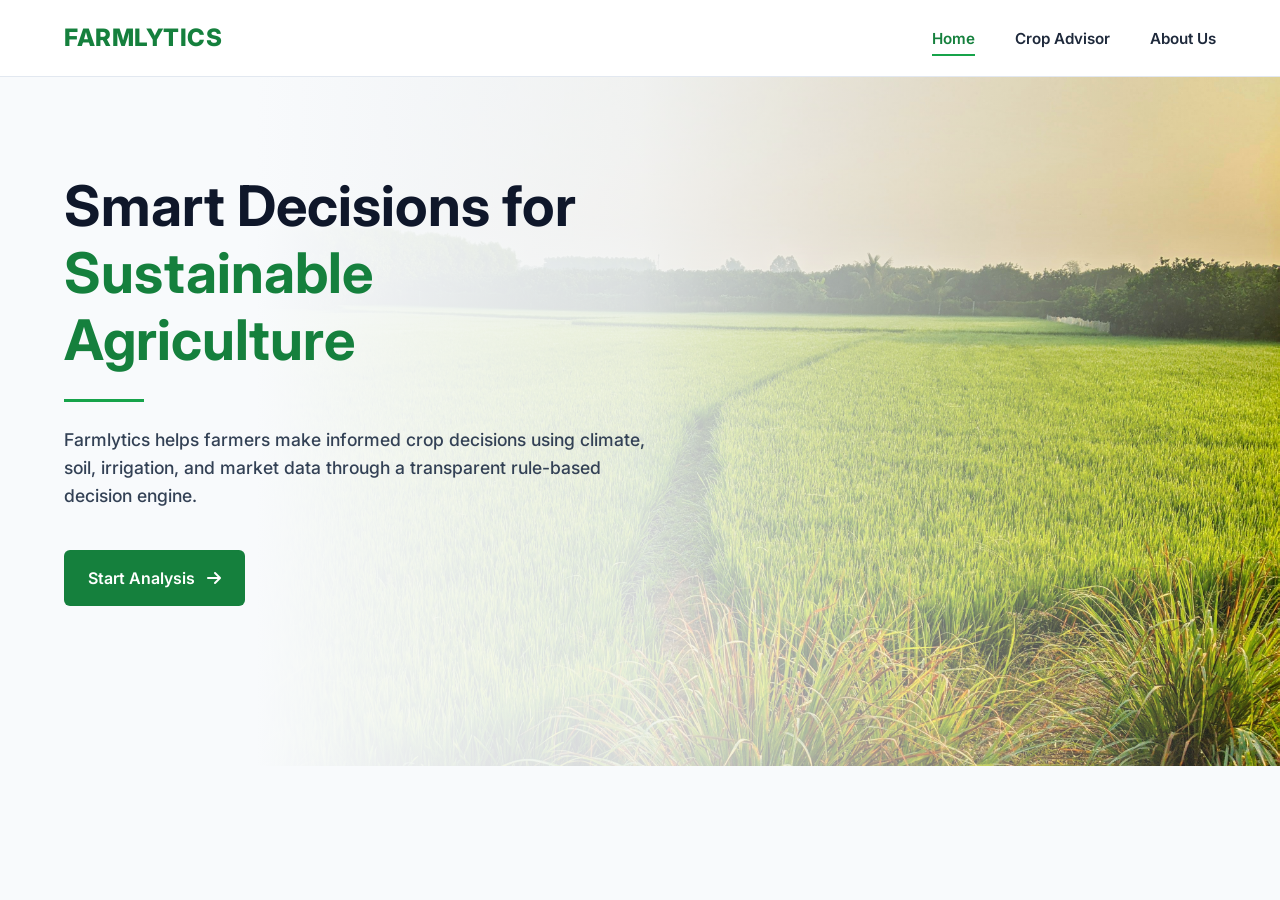
==== commit 69c32f26: "Split CSS into modular page-specific files (common.css, index.css, analyzer.css, docs.css)" ====
--- a/frontend/index.html
+++ b/frontend/index.html
@@ -5,11 +5,12 @@
     <meta name="viewport" content="width=device-width, initial-scale=1.0">
     <title>Farmlytics</title>
     <!-- Google Fonts -->
-    <link href="https://fonts.googleapis.com/css2?family=Inter:wght@400;500;600;700;800&display=swap" rel="stylesheet">
+    <link href="https://fonts.googleapis.com/css2?family=Inter:wght@400;500;600;700;800&family=Lexend:wght@600;700;800&display=swap" rel="stylesheet">
     <!-- FontAwesome Icons -->
     <link rel="stylesheet" href="https://cdnjs.cloudflare.com/ajax/libs/font-awesome/6.4.0/css/all.min.css">
-    <!-- External Stylesheet (HTML and CSS Completely Separated) -->
-    <link rel="stylesheet" href="styles.css?v=9.0">
+    <!-- Page-Specific Stylesheets -->
+    <link rel="stylesheet" href="common.css?v=9.0">
+    <link rel="stylesheet" href="index.css?v=9.0">
 </head>
 <body>
 
--- a/frontend/common.css
+++ b/frontend/common.css
@@ -0,0 +1,227 @@
+/* ==========================================================================
+   Farmlytics — Common / Global Design System & Base Styles
+   ========================================================================== */
+
+/* --- Layer 1: Primitive Tokens & Theme Variables --- */
+:root {
+  --green-50: #f0fdf4;
+  --green-100: #dcfce7;
+  --green-200: #bbf7d0;
+  --green-300: #86efac;
+  --green-400: #4ade80;
+  --green-500: #22c55e;
+  --green-600: #16a34a;
+  --green-700: #15803d;
+  --green-800: #166534;
+  --green-900: #14532d;
+  --green-950: #052e16;
+
+  --slate-50: #f8fafc;
+  --slate-100: #f1f5f9;
+  --slate-200: #e2e8f0;
+  --slate-300: #cbd5e1;
+  --slate-400: #94a3b8;
+  --slate-500: #64748b;
+  --slate-600: #475569;
+  --slate-700: #334155;
+  --slate-800: #1e293b;
+  --slate-900: #0f172a;
+
+  --amber-50: #fffbeb;
+  --amber-400: #fbbf24;
+  --amber-500: #f59e0b;
+  --amber-700: #b45309;
+
+  --red-50: #fef2f2;
+  --red-400: #f87171;
+  --red-600: #dc2626;
+
+  --white: #ffffff;
+  --black: #111111;
+
+  --font-main: 'Inter', system-ui, -apple-system, sans-serif;
+  --font-heading: 'Lexend', 'Inter', system-ui, sans-serif;
+  --font-mono: 'JetBrains Mono', monospace;
+
+  /* 8-point grid variables */
+  --s-1: 0.5rem;   /* 8px */
+  --s-2: 1.0rem;   /* 16px */
+  --s-3: 1.5rem;   /* 24px */
+  --s-4: 2.0rem;   /* 32px */
+  --s-5: 2.5rem;   /* 40px */
+  --s-6: 3.0rem;   /* 48px */
+  --s-8: 4.0rem;   /* 64px */
+
+  --radius-sm: 6px;
+  --radius-md: 12px;
+  --radius-lg: 16px;
+  --radius-full: 9999px;
+
+  --shadow-sm: 0 1px 3px rgba(0, 0, 0, 0.08);
+  --shadow-md: 0 4px 12px rgba(0, 0, 0, 0.1);
+  --shadow-lg: 0 10px 25px rgba(0, 0, 0, 0.12);
+
+  --z-sticky: 20;
+  --z-overlay: 40;
+  --z-modal: 50;
+
+  --app-bg: var(--slate-50);
+  --app-text: var(--slate-900);
+  --card-bg: #ffffff;
+  --card-border: var(--slate-200);
+
+  /* Semantic Theme Tones */
+  --risk-safe-bg: var(--green-50);
+  --risk-safe-border: var(--green-600);
+  --risk-safe-text: var(--green-800);
+
+  --risk-moderate-bg: var(--amber-50);
+  --risk-moderate-border: var(--amber-400);
+  --risk-moderate-text: var(--amber-700);
+
+  --risk-high-bg: var(--red-50);
+  --risk-high-border: var(--red-400);
+  --risk-high-text: var(--red-600);
+}
+
+/* --- Reset & Global Base --- */
+* {
+  margin: 0;
+  padding: 0;
+  box-sizing: border-box;
+}
+
+body {
+  font-family: var(--font-main);
+  background-color: var(--app-bg);
+  color: var(--app-text);
+  line-height: 1.5;
+  -webkit-font-smoothing: antialiased;
+}
+
+a {
+  color: inherit;
+  text-decoration: none;
+}
+
+button, input, select {
+  font-family: inherit;
+  font-size: inherit;
+}
+
+/* --- Header & Navigation Bar --- */
+.navbar, .site-header {
+  display: flex;
+  justify-content: space-between;
+  align-items: center;
+  padding: 1.25rem 5%;
+  background-color: #ffffff;
+  border-bottom: 1px solid var(--slate-200);
+  box-shadow: 0 1px 2px rgba(0, 0, 0, 0.03);
+}
+
+.nav {
+  width: 100%;
+  display: flex;
+  justify-content: space-between;
+  align-items: center;
+}
+
+.logo, .nav__brand-link {
+  font-size: 1.5rem;
+  font-weight: 800;
+  color: var(--green-700);
+  letter-spacing: 0.5px;
+  text-decoration: none;
+  transition: transform 0.2s ease;
+}
+
+.logo:hover, .nav__brand-link:hover {
+  transform: scale(1.02);
+}
+
+.nav__brand-bold {
+  color: var(--green-700);
+  font-weight: 800;
+}
+
+.nav-links, .nav__links {
+  display: flex;
+  list-style: none;
+  gap: 2.5rem;
+}
+
+.nav-links li a, .nav__link {
+  position: relative;
+  text-decoration: none;
+  color: var(--slate-800);
+  font-weight: 600;
+  font-size: 0.95rem;
+  padding-bottom: 0.5rem;
+  transition: color 0.3s ease;
+}
+
+.nav-links li a::after, .nav__link::after {
+  content: '';
+  position: absolute;
+  width: 0;
+  height: 2px;
+  bottom: 0;
+  left: 0;
+  background-color: var(--green-600);
+  transition: width 0.3s ease;
+}
+
+.nav-links li a:hover, .nav__link:hover {
+  color: var(--green-700);
+}
+
+.nav-links li a:hover::after,
+.nav-links li a.active::after,
+.nav__link.nav__link--active::after {
+  width: 100%;
+}
+
+.nav-links li a.active, .nav__link.nav__link--active {
+  color: var(--green-700);
+}
+
+/* --- Footer --- */
+.site-footer {
+  text-align: center;
+  padding: var(--s-4) 5%;
+  border-top: 1px solid var(--slate-200);
+  background-color: #ffffff;
+  margin-top: auto;
+}
+
+.site-footer__text {
+  font-size: 0.875rem;
+  color: var(--slate-500);
+}
+
+/* --- Common Components: Alert Cards --- */
+.alert {
+  padding: 1rem 1.25rem;
+  border-radius: var(--radius-sm);
+  font-size: 0.95rem;
+  line-height: 1.5;
+}
+
+.alert--warning {
+  background-color: var(--amber-50);
+  border: 1px solid var(--amber-400);
+  color: var(--amber-700);
+}
+
+/* Screen reader accessibility helper */
+.sr-only {
+  position: absolute;
+  width: 1px;
+  height: 1px;
+  padding: 0;
+  margin: -1px;
+  overflow: hidden;
+  clip: rect(0, 0, 0, 0);
+  border: 0;
+}
--- a/frontend/index.css
+++ b/frontend/index.css
@@ -0,0 +1,86 @@
+/* ==========================================================================
+   Farmlytics — Landing Page Styles (index.html)
+   ========================================================================== */
+
+.hero {
+  position: relative;
+  padding: 6rem 5% 10rem 5%;
+  background: linear-gradient(to right, rgba(248, 250, 252, 1) 20%, rgba(248, 250, 252, 0.85) 50%, rgba(248, 250, 252, 0) 100%), 
+              url('bg_image.jpg') center/cover no-repeat;
+  min-height: 75vh;
+  display: flex;
+  align-items: center;
+}
+
+.hero-content {
+  max-width: 600px;
+  z-index: 2;
+}
+
+.hero h1 {
+  font-size: clamp(2.2rem, 5vw, 3.5rem);
+  line-height: 1.2;
+  font-weight: 700;
+  color: var(--slate-900);
+  margin-bottom: 1.5rem;
+}
+
+.hero h1 span {
+  color: var(--green-700);
+}
+
+.title-divider {
+  width: 80px;
+  height: 3px;
+  background-color: var(--green-600);
+  margin-bottom: 1.5rem;
+}
+
+.hero p {
+  font-size: 1.1rem;
+  color: var(--slate-700);
+  margin-bottom: 2.5rem;
+  font-weight: 500;
+  line-height: 1.6;
+}
+
+.btn-primary {
+  display: inline-flex;
+  align-items: center;
+  gap: 0.75rem;
+  background-color: var(--green-700);
+  color: var(--white);
+  padding: 1rem 1.5rem;
+  border-radius: 6px;
+  text-decoration: none;
+  font-weight: 600;
+  font-size: 1rem;
+  border: none;
+  cursor: pointer;
+  transition: all 0.3s ease;
+}
+
+.btn-primary i {
+  transition: transform 0.3s ease;
+}
+
+.btn-primary:hover {
+  background-color: var(--green-800);
+  transform: translateY(-2px);
+  box-shadow: 0 4px 12px rgba(21, 128, 61, 0.3);
+}
+
+.btn-primary:hover i {
+  transform: translateX(4px);
+}
+
+.btn-primary:active {
+  transform: translateY(0);
+  box-shadow: 0 2px 6px rgba(21, 128, 61, 0.3);
+}
+
+@media (max-width: 768px) {
+  .hero {
+    padding: 4rem 5% 6rem 5%;
+  }
+}
